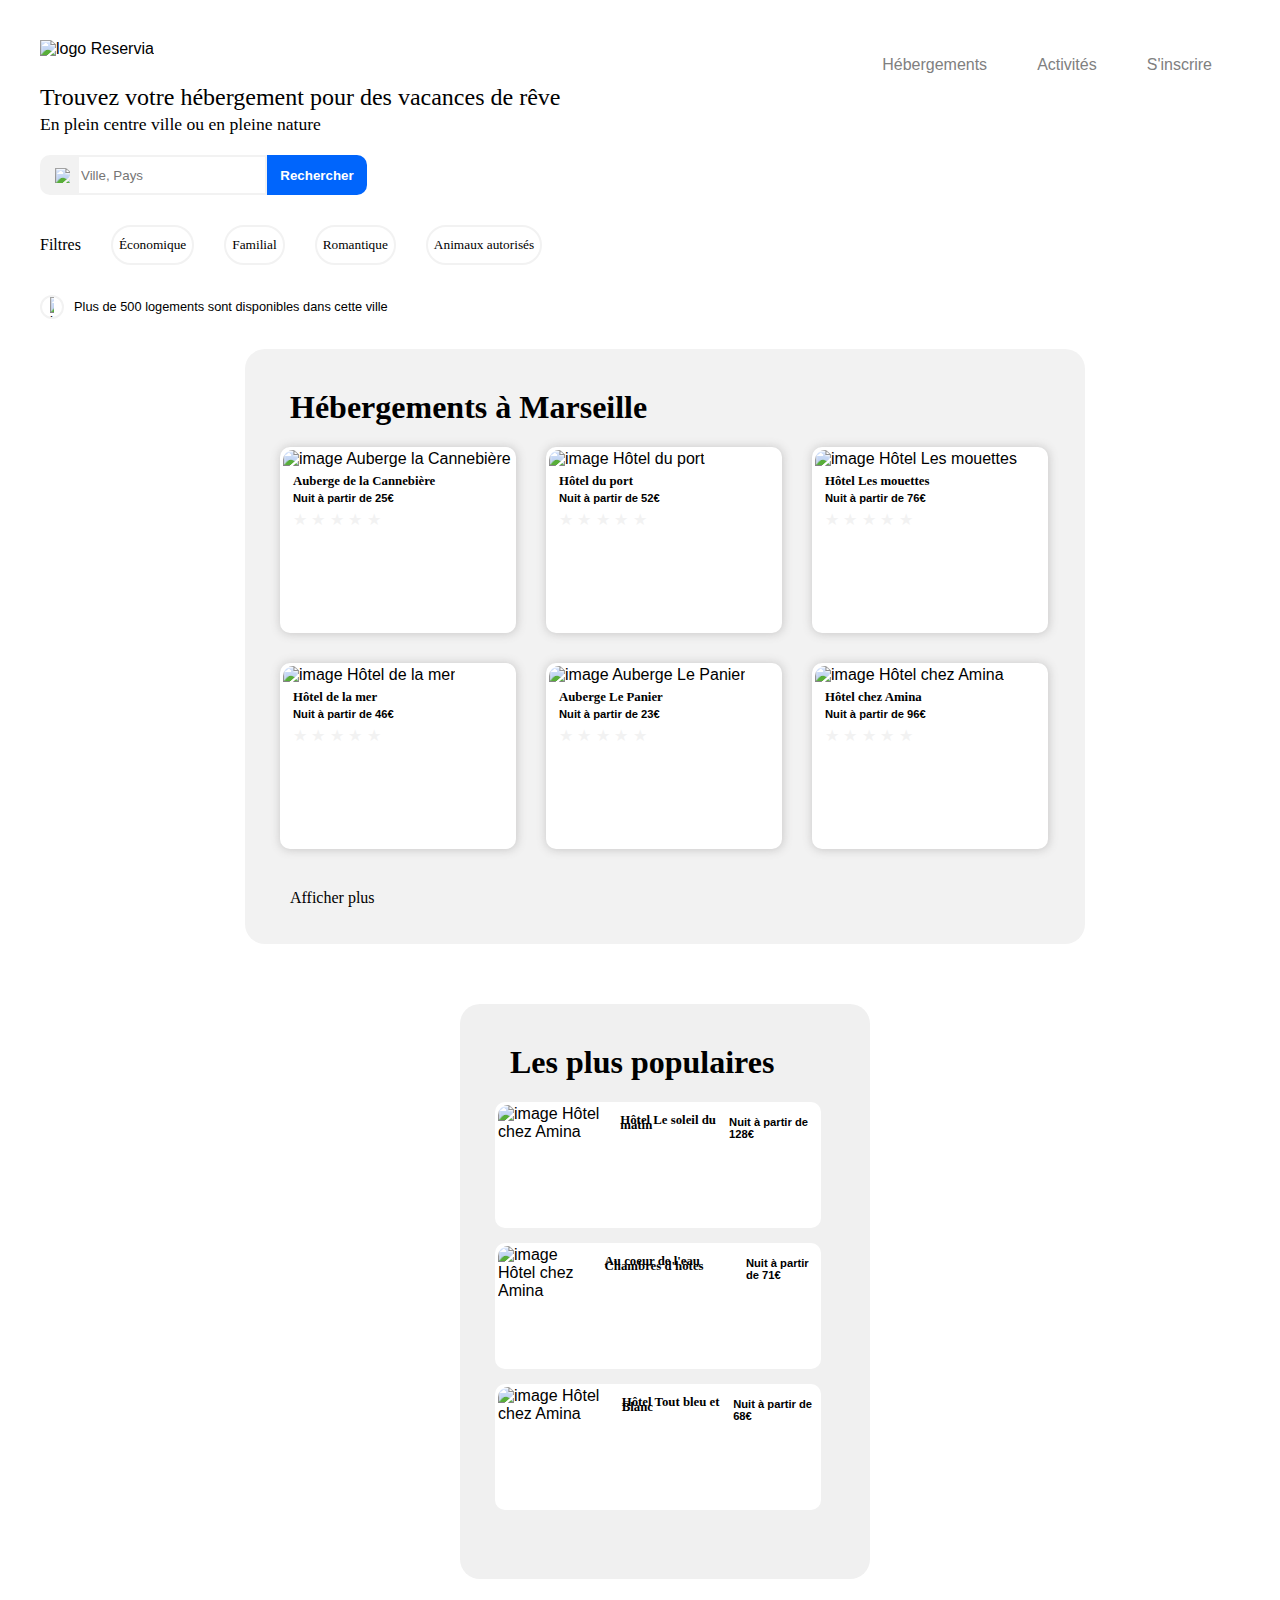
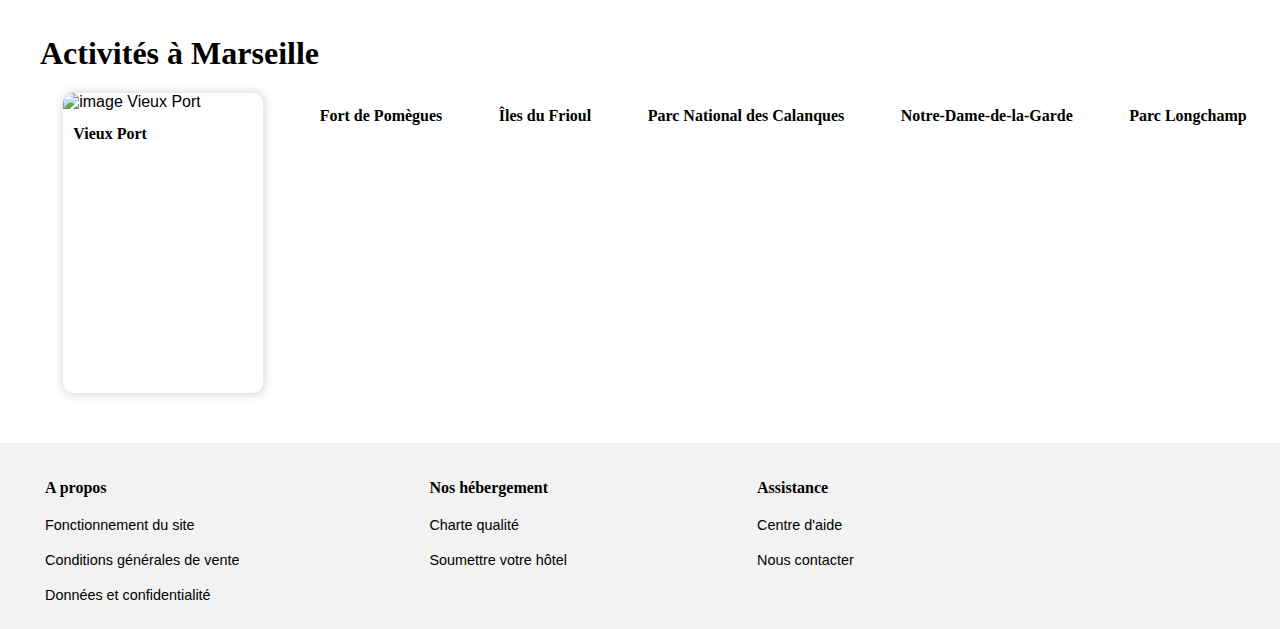
==== index.html @ 952dcb2c "Ajout du système de notation" ====
<!DOCTYPE html>
<html lang="fr">
    <head>
    	<!-- En-tête de la page -->
        <meta charset="utf-8" />
        <link rel="stylesheet" href="style.css" />
        <title>Reservia</title>
    </head>

    <body>
        <!-- Corps de la page -->
        <header>
            <div id="titre_principal">
                <div id="logo">
                    <img src="images/logo/Reservia@3x.png" alt="logo Reservia" />
                </div>
                <h1>Trouvez votre hébergement pour des vacances de rêve</h1>
                <h2>En plein centre ville ou en pleine nature</h2>

                <div id="search_bar">
                    <form id="B1">
                        <div id="background_map_marker">
                            <input type="image" id="map_marker" alt="Carte"
                            src="images/logo/icones/map-marker-alt-solid.svg">
                        </div>
                            <input type="search" id="barre" name="q" placeholder="Ville, Pays">
                            <button type="button" id="rechercher">Rechercher</button>
                  </form>
                </div>

                <div id="filtres">
                    <h1>Filtres</h1>
                        <button type="button" id="economique" href="#">Économique</button>
                        <button type="button" id="familial" href="#">Familial</button>
                        <button type="button" id="romantique" href="#">Romantique</button>
                        <button type="button" id="animaux" href="#">Animaux autorisés</button>
                </div>

                <div id="information">
                    <div id="background_button_i">
                        <input type="image" id="button_i" alt="information"
                        src="images/logo/icones/info-solid.svg">
                    </div>
                    <a>Plus de 500 logements sont disponibles dans cette ville</a>
                </div>
            </div>

            <nav>
                <ul>
                    <li><a href="#hebergements">Hébergements</a></li>
                    <li><a href="#activites">Activités</a></li>
                    <li><a href="#">S'inscrire</a></li>
                </ul>
            </nav>
            
        </header>

        <div id="box_1">
        <section id="hebergements">
            <h1>Hébergements à Marseille</h1>
            <div id="flex_1">
                <article id="hotel_1">
                    <img class="pic_hotel_1" src="images/hebergements/1_xlarge/marcus-loke-WQJvWU_HZFo-unsplash.jpg" alt="image Auberge la Cannebière" />
                    <h2>Auberge de la Cannebière</h2>
                    <h3>Nuit à partir de 25€</h3>
                    <div class="rating">
                        <a href="#1" title="Donner 1 étoiles">★</a>
                        <a href="#2" title="Donner 2 étoiles">★</a>
                        <a href="#3" title="Donner 3 étoiles">★</a>
                        <a href="#4" title="Donner 4 étoile">★</a>
                        <a href="#5" title="Donner 5 étoile">★</a>
                    </div>
                </article>
                <article id="hotel_2">
                    <img class="pic_hotel_1" src="images/hebergements/1_xlarge/fred-kleber-gTbaxaVLvsg-unsplash.jpg" alt="image Hôtel du port" />
                    <h2>Hôtel du port</h2>
                    <h3>Nuit à partir de 52€</h3>
                    <div class="rating">
                        <a href="#1" title="Donner 1 étoiles">★</a>
                        <a href="#2" title="Donner 2 étoiles">★</a>
                        <a href="#3" title="Donner 3 étoiles">★</a>
                        <a href="#4" title="Donner 4 étoile">★</a>
                        <a href="#5" title="Donner 5 étoile">★</a>
                    </div>
                </article>
                <article id="hotel_3">
                    <img class="pic_hotel_1" src="images/hebergements/1_xlarge/reisetopia-B8WIgxA_PFU-unsplash.jpg" alt="image Hôtel Les mouettes" />
                    <h2>Hôtel Les mouettes</h2>
                    <h3>Nuit à partir de 76€</h3>
                    <div class="rating">
                        <a href="#1" title="Donner 1 étoiles">★</a>
                        <a href="#2" title="Donner 2 étoiles">★</a>
                        <a href="#3" title="Donner 3 étoiles">★</a>
                        <a href="#4" title="Donner 4 étoile">★</a>
                        <a href="#5" title="Donner 5 étoile">★</a>
                    </div>
                </article>
                <article id="hotel_4">
                    <img class="pic_hotel_1" src="images/hebergements/1_xlarge/annie-spratt-Eg1qcIitAuA-unsplash.jpg" alt="image Hôtel de la mer" />
                    <h2>Hôtel de la mer</h2>
                    <h3>Nuit à partir de 46€</h3>
                    <div class="rating">
                        <a href="#1" title="Donner 1 étoiles">★</a>
                        <a href="#2" title="Donner 2 étoiles">★</a>
                        <a href="#3" title="Donner 3 étoiles">★</a>
                        <a href="#4" title="Donner 4 étoile">★</a>
                        <a href="#5" title="Donner 5 étoile">★</a>
                    </div>
                </article>
                <article id="hotel_5">
                    <img class="pic_hotel_1" src="images/hebergements/1_xlarge/nicate-lee-kT-ZyaiwBe0-unsplash.jpg" alt="image Auberge Le Panier" />
                    <h2>Auberge Le Panier</h2>
                    <h3>Nuit à partir de 23€</h3>
                    <div class="rating">
                        <a href="#1" title="Donner 1 étoiles">★</a>
                        <a href="#2" title="Donner 2 étoiles">★</a>
                        <a href="#3" title="Donner 3 étoiles">★</a>
                        <a href="#4" title="Donner 4 étoile">★</a>
                        <a href="#5" title="Donner 5 étoile">★</a>
                    </div>
                </article>
                <article id="hotel_6">
                    <img class="pic_hotel_1" src="images/hebergements/1_xlarge/febrian-zakaria-M6S1WvfW68A-unsplash.jpg" alt="image Hôtel chez Amina" />
                    <h2>Hôtel chez Amina</h2>
                    <h3>Nuit à partir de 96€</h3>
                    <div class="rating">
                        <a href="#1" title="Donner 1 étoiles">★</a>
                        <a href="#2" title="Donner 2 étoiles">★</a>
                        <a href="#3" title="Donner 3 étoiles">★</a>
                        <a href="#4" title="Donner 4 étoile">★</a>
                        <a href="#5" title="Donner 5 étoile">★</a>
                    </div>
                </article>
            </div>
            <div id="afficher_plus">
                <a href="#">Afficher plus</a>
              </div>
        </section>

        <section id="populaires">
            <h1>Les plus populaires</h1>
            <div id="flex_2">
                <article id="populaire_1">
                    <img class="pic_hotel_2" src="images/hebergements/1_xlarge/emile-guillemot-Bj_rcSC5XfE-unsplash.jpg" alt="image Hôtel chez Amina" />
                    <h2>Hôtel Le soleil du matin</h2>
                    <h3>Nuit à partir de 128€</h3>
                </article>
                <article id="populaire_2">
                    <img class="pic_hotel_2" src="images/hebergements/1_xlarge/aw-creative-VGs8z60yT2c-unsplash.jpg" alt="image Hôtel chez Amina" />
                    <h2>Au coeur de l'eau Chambres d'hôtes</h2>
                    <h3>Nuit à partir de 71€</h3>
                </article>
                <article id="populaire_3">
                    <img class="pic_hotel_2" src="images/hebergements/1_xlarge/febrian-zakaria-sjvU0THccQA-unsplash.jpg" alt="image Hôtel chez Amina" />
                    <h2>Hôtel Tout bleu et Blanc</h2>
                    <h3>Nuit à partir de 68€</h3>
                </article>
            </div>
        </section>
        </div>

        <div id="box_2">
        <section id="activites">
            <h1>Activités à Marseille</h1>
            <div id="flex_3">
                <article id="activite_1">
                    <img class="activite" src="images/activites/1_xlarge/reno-laithienne-QUgJhdY5Fyk-unsplash.jpg" alt="image Vieux Port" />
                    <h2>Vieux Port</h2>
                </article>
                <article id="activite_2">
                    <h2>Fort de Pomègues</h2>
                </article>
                <article id="activite_3">
                    <h2>Îles du Frioul</h2>
                </article>
                <article id="activite_4">
                    <h2>Parc National des Calanques</h2>
                </article>
                <article id="activite_5">
                    <h2>Notre-Dame-de-la-Garde</h2>
                </article>
                <article id="activite_6">
                    <h2>Parc Longchamp</h2>
                </article>
            </div>
        </section>
        </div>

        <footer>
            <div id="A propos">
                <nav>
                    <ul>
                        <li><h1>A propos</h1></li>
                        <li><a href="#">Fonctionnement du site</a></li>
                        <li><a href="#">Conditions générales de vente</a></li>
                        <li><a href="#">Données et confidentialité</a></li>
                    </ul>
                </nav>
            </div>

            <div id="Nos hébergement">
                <nav>
                    <ul>
                        <li><h1>Nos hébergement</h1></li>
                        <li><a href="#">Charte qualité</a></li>
                        <li><a href="#">Soumettre votre hôtel</a></li>
                    </ul>
                </nav>
            </div>

            <div id="Assistance">
                <nav>
                    <ul>
                        <li><h1>Assistance</h1></li>
                        <li><a href="#">Centre d'aide</a></li>
                        <li><a href="#">Nous contacter</a></li>
                    </ul>
                </nav>
            </div>
        </footer>
    </body>
</html>
---- style.css ----
@font-face {
    font-family: 'Raleway-Thin';
    src: url('polices/Raleway-thin/raleway-variablefont_wght-webfont.woff2') format('woff2'),
         url('polices/Raleway-thin/raleway-variablefont_wght-webfont.woff') format('woff');
    font-weight: normal;
    font-style: normal;
}

@font-face {
    font-family: 'Raleway-SemiBold';
    src:url('polices/Raleway-SemiBold/Raleway-SemiBold.woff') format('woff'),
        url('polices/Raleway-SemiBold/Raleway-SemiBold.woff2') format('woff2'),
        url('polices/Raleway-SemiBold/Raleway-SemiBold.svg#Raleway-SemiBold') format('svg'),
        url('polices/Raleway-SemiBold/Raleway-SemiBold.eot'),
        url('polices/Raleway-SemiBold/Raleway-SemiBold.eot?#iefix') format('embedded-opentype'),
        url('polices/Raleway-SemiBold/Raleway-SemiBold.ttf') format('truetype');

    font-weight: normal;
    font-style: normal;
    font-display: swap;
}

@font-face {
    font-family: 'Raleway-Regular';
    src:url('polices/Raleway-Regular/Raleway-Regular.woff') format('woff'),
        url('polices/Raleway-Regular/Raleway-Regular.woff2') format('woff2'),
        url('polices/Raleway-Regular/Raleway-Regular.svg#Raleway-Regular') format('svg'),
        url('polices/Raleway-Regular/Raleway-Regular.eot'),
        url('polices/Raleway-Regular/Raleway-Regular.eot?#iefix') format('embedded-opentype'),
        url('polices/Raleway-Regular/Raleway-Regular.ttf') format('truetype');

    font-weight: normal;
    font-style: normal;
    font-display: swap;
}

html {
    height: 100%;
    width: 100%;
    margin-top: 2em;
    margin-left: 2em;
}

body {
	font-family: 'Raleway-Regular', 'Raleway-SemiBold', Arial, sans-serif;
    width: 100%;
}


header {
    display: flex;
}

img {
    width: 100px;
	height: 50px;
    margin-bottom: 10px;
}

header nav ul {
    list-style-type: none;
    display: flex;
    margin-left: 270px;
}

header nav li {
    padding-right: 50px;
}

header nav a {
    text-decoration: none;
    color:grey;
}

header nav a:hover {
    color: #0065FC;
}

header h1 {
	font-family: 'Raleway-SemiBold', serif;
	font-weight: normal;
    font-size: 1.5em;
}

header h2 {
    font-family: 'Raleway-Thin', serif;
	font-weight: normal;
    font-size: 1.1em;
    margin-top: -13px;
}

#search_bar {
    margin-top: 20px;
    margin-bottom: 30px;
}

#B1 {
    display: flex;
}

#background_map_marker {
    background-color: #F2F2F2;
    width: 37px;
    height: 40px;
    display: flex;
    align-items: center;
    border-radius: 10px 0px 0px 10px;
}

#map_marker {
    width: 15px;
    height: 15px;
    margin: 20px 15px 20px 15px;
}

#barre {
	width: 190px;
	height: 40px;
    border-width: 0.2em;
    border-left-color: white;
    border-right-color: white;
    border-color: #F2F2F2;
    border-style: solid;
}

#rechercher {
    width: 100px;
	height: 40px;
	border-radius: 0px 10px 10px 0px;
    background-color: #0065FC;
    color: white;
    border-style: none;
    font-weight: bold;
}

#rechercher button:active {
	border-radius: 0px 10px 10px 0px;
    background-color: #0065FC;
}

#filtres {
    display: flex;
    margin-bottom: 30px;
}

#filtres h1 {
    font-size: 1em;
    font-family: 'Raleway-SemiBold', serif;
    margin-right: 30px;
}

#filtres button {
    margin-right: 30px;
    border-radius: 50px;
    background-color: white;
    font-family: 'Raleway-SemiBold', serif;
    border-color: #F2F2F2;
    border-width: 0.2em;
    border-style:solid;
}

#information {
    margin-top: 15px;
    font-size: 0.8em;
    display: flex;
    align-items: center;
}

#background_button_i {
    width: 20px;
    height: 20px;
    border-radius: 100px;
    border-color: #F2F2F2;
    border-width: 0.2em;
    border-style: solid;
    display: flex;
    justify-content: center;
    margin-right: 10px;
}

#button_i {
    width: 0.3em;
}

#box_1 {
    display: flex;
    flex-wrap: wrap;
    justify-content: space-around;
}

#hebergements {
	width: 800px;
	height: 570px;
	margin: 30px 30px 30px 0px;
	padding: 5px 20px 20px 20px;
	border-radius: 20px 20px 20px 20px;
	background-color: #F2F2F2;
	text-align: left;
}

#hebergements h1 {
    font-family: 'Raleway-SemiBold', serif;
    margin-left: 25px;
    margin-top: 35px;
}

#hebergements h2 {
    font-size: 0.8em;
    font-family: 'Raleway-SemiBold', serif;
    margin-left: 10px;
    margin-top: 13px;
    line-height: 0px;
}

#hebergements h3 {
    font-size: 0.7em;
    margin-left: 10px;
}


#flex_1 {
    display: flex;
    flex-wrap: wrap;
    margin-top: -15px;
}


#hotel_1, #hotel_2, #hotel_3, #hotel_4, #hotel_5, #hotel_6 {
    width: 230px;
    height: 180px;
    background-color: white;
    box-shadow: 0.5px 0.5px 10px rgba(105, 103, 103, 0.3);
    border-radius: 10px;
    margin: 15px;
    padding: 3px;
}

.pic_hotel_1 {
    width: 230px;
    height: 110px;
    border-radius: 10px 10px 0px 0px;
    object-fit: cover;
    margin-bottom: -5px;
}

.rating {
    margin-left: 10px;
    line-height: 10px;
    direction: rtl;
}

.rating a {
    color: #F2F2F2;
    text-decoration: none;
    font-size: 1em;
    transition: color .1s;
    float: none;
 }

.rating a:hover,
.rating a:hover ~ a,

.rating a:focus,
.rating a:focus ~ a {
   color: #0065FC;
   cursor: pointer;
}

#afficher_plus {
    margin-top: 25px;
    margin-left: 25px;
}

#afficher_plus a {
    text-decoration: none;
    color: black;
    font-family: 'Raleway-SemiBold', serif;
}

#afficher_plus a:hover {
    color: #0065FC;
    font-family: 'Raleway-SemiBold';
}

#populaires {
	width: 370px;
	height: 550px;
	margin: 30px 30px 30px 0px;
	padding: 5px 20px 20px 20px;
	border-radius: 20px 20px 20px 20px;
	background-color: rgb(240, 240, 240);
	text-align: left;
}

#populaires h1 {
    font-family: 'Raleway-SemiBold', serif;
    margin-left: 30px;
    margin-top: 35px;
}

#populaires h2 {
    font-size: 0.8em;
    font-family: 'Raleway-SemiBold', serif;
    margin-left: 10px;
    margin-top: 13px;
    line-height: 5px;
}

#populaires h3 {
    font-size: 0.7em;
}

#flex_2 {
    display: flex;
    flex-direction: column;
}

#populaire_1, #populaire_2, #populaire_3 {
    width: 320px;
    height: 120px;
    background-color: white;
    border-radius: 10px;
    text-align: left;
    padding: 3px;
    margin-left: 15px;
    display: flex;
    flex-direction: row;
}

#populaire_2, #populaire_3 {
    margin-top: 15px;
}

.pic_hotel_2 {
    width: 135px;
    height: 120px;
    border-radius: 10px 0px 0px 10px;
    object-fit: cover;
    margin-bottom: -5px;
}

#activites {
	width: 1000;
	height: 500;
	margin: 0px 30px 30px -20px;
	padding: 5px 20px 20px 20px;
	text-align: left;
}

#activites h1 {
    font-family: 'Raleway-SemiBold', serif;
}

#box_2 {
    width: auto;
    height: auto;
}

#flex_3 {
    display: flex;
    flex-direction: row;
    justify-content: space-around;
}

#activite_1 {
    width: 200px;
    height: 300px;
    background-color: white;
    box-shadow: 0.5px 0.5px 10px rgba(105, 103, 103, 0.3);
    border-radius: 10px;
}

#activites h2 {
    font-family: 'Raleway-SemiBold', serif;
    font-size: 1em;
    margin-left: 10px;
}

.activite {
    width: 200px;
    height: 250px;
    border-radius: 10px 10px 0px 0px;
    object-fit: cover;
    margin-bottom: -5px;
}

footer {
    background-color: #F2F2F2;
    margin-top: 10px;
    padding-top: 20px;
    display: flex;
    /*A corriger*/
    margin-left: -50px;
    padding-left: 15px;
}

footer nav {
    margin-right: 150px;
}

footer nav ul {
    list-style-type: none;
}

footer nav h1 {
    font-family: 'Raleway-SemiBold', serif;
    font-size: 1em;
}

footer nav a {
    text-decoration: none;
    color: black;
    font-size: 0.9em;
    line-height: 35px;
}

footer nav a:hover {
    color: #0065FC;
}
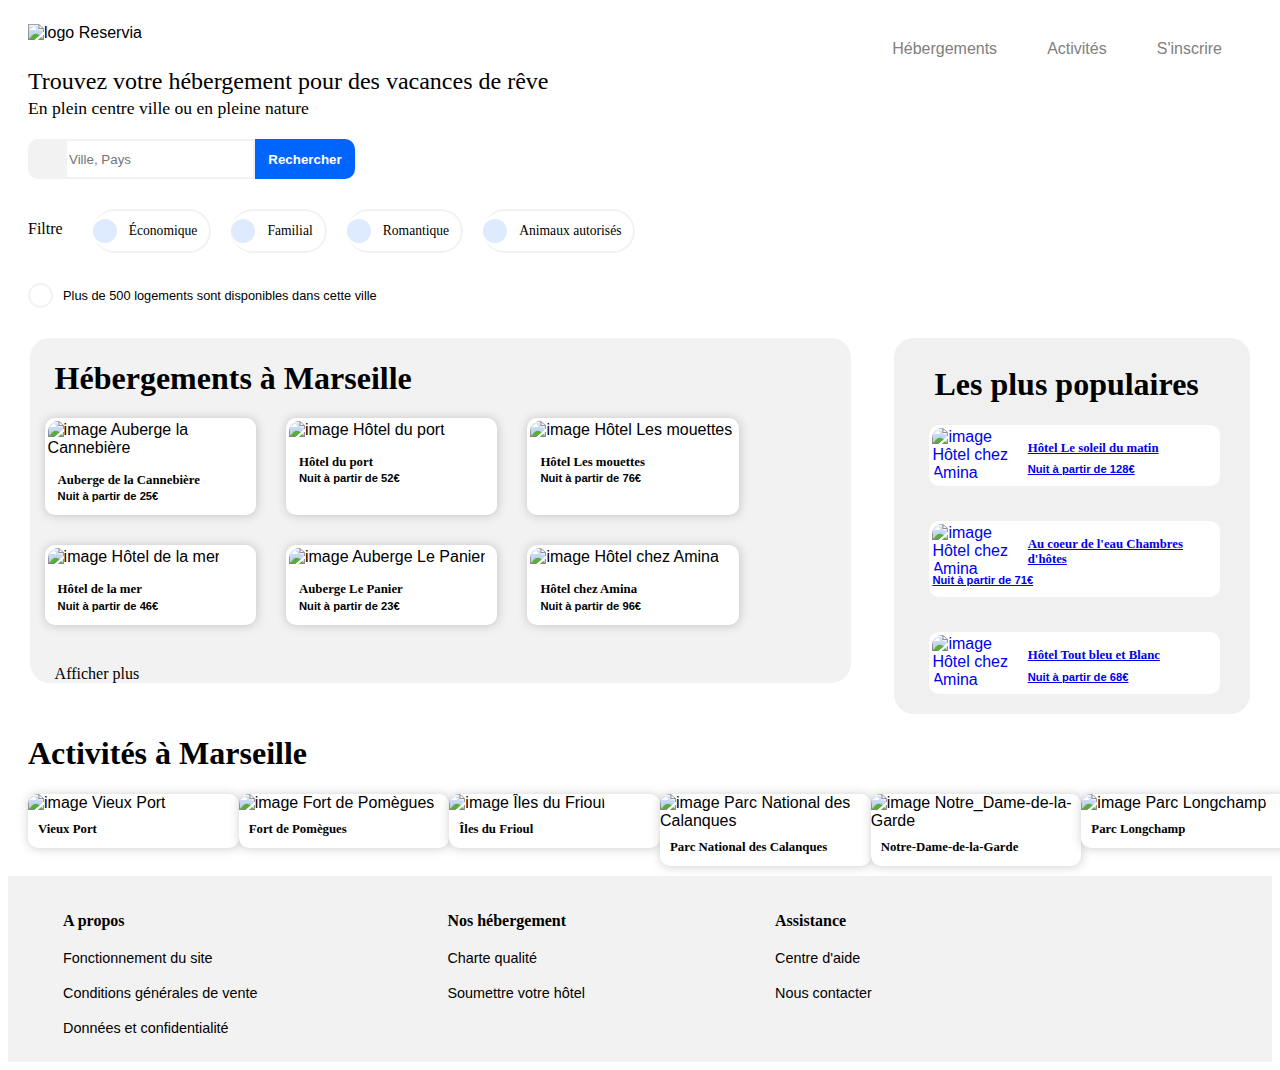
==== commit 7bcc9c63: "Modifications responsives global" ====
--- a/index.html
+++ b/index.html
@@ -4,6 +4,7 @@
     	<!-- En-tête de la page -->
         <meta charset="utf-8" />
         <link rel="stylesheet" href="style.css" />
+        <link rel="stylesheet" href="https://use.fontawesome.com/releases/v5.15.2/css/all.css" integrity="sha384-vSIIfh2YWi9wW0r9iZe7RJPrKwp6bG+s9QZMoITbCckVJqGCCRhc+ccxNcdpHuYu" crossorigin="anonymous" />
         <title>Reservia</title>
     </head>
 
@@ -19,28 +20,36 @@
 
                 <div id="search_bar">
                     <form id="B1">
-                        <div id="background_map_marker">
-                            <input type="image" id="map_marker" alt="Carte"
-                            src="images/logo/icones/map-marker-alt-solid.svg">
-                        </div>
-                            <input type="search" id="barre" name="q" placeholder="Ville, Pays">
+                        <button type=button id="background_map_marker">
+                            <i class="fas fa-map-marker-alt"></i>
+                        </button>
+                            <input type="search" id="barre" placeholder="Ville, Pays">
                             <button type="button" id="rechercher">Rechercher</button>
                   </form>
                 </div>
 
                 <div id="filtres">
-                    <h1>Filtres</h1>
-                        <button type="button" id="economique" href="#">Économique</button>
-                        <button type="button" id="familial" href="#">Familial</button>
-                        <button type="button" id="romantique" href="#">Romantique</button>
-                        <button type="button" id="animaux" href="#">Animaux autorisés</button>
+                    <h1>Filtre</h1>
+                        <div class="filtre">
+                            <span class="icone"><i class="fas fa-money-bill-wave-alt"></i></span>
+                            <span class="titre">Économique</span>
+                        </div>
+                        <div class="filtre">
+                            <span class="icone"><i class="fas fa-child"></i></span>
+                            <span class="titre">Familial</span>
+                        </div>
+                        <div class="filtre">
+                            <span class="icone"><i class="fas fa-heart"></i></span>
+                            <span class="titre">Romantique</span>
+                        </div>
+                        <div class="filtre">
+                            <span class="icone"><i class="fas fa-dog"></i></span>
+                            <span class="titre">Animaux autorisés</span>
+                        </div>
                 </div>
 
                 <div id="information">
-                    <div id="background_button_i">
-                        <input type="image" id="button_i" alt="information"
-                        src="images/logo/icones/info-solid.svg">
-                    </div>
+                    <button type= "button" id="background_button_i"><i class="fas fa-info"></i></button>
                     <a>Plus de 500 logements sont disponibles dans cette ville</a>
                 </div>
             </div>
@@ -59,78 +68,78 @@
         <section id="hebergements">
             <h1>Hébergements à Marseille</h1>
             <div id="flex_1">
-                <article id="hotel_1">
+                <a href="#" class="hotel_1">
                     <img class="pic_hotel_1" src="images/hebergements/1_xlarge/marcus-loke-WQJvWU_HZFo-unsplash.jpg" alt="image Auberge la Cannebière" />
                     <h2>Auberge de la Cannebière</h2>
                     <h3>Nuit à partir de 25€</h3>
                     <div class="rating">
-                        <a href="#1" title="Donner 1 étoiles">★</a>
-                        <a href="#2" title="Donner 2 étoiles">★</a>
-                        <a href="#3" title="Donner 3 étoiles">★</a>
-                        <a href="#4" title="Donner 4 étoile">★</a>
-                        <a href="#5" title="Donner 5 étoile">★</a>
-                    </div>
-                </article>
-                <article id="hotel_2">
+                        <div class="blue_star"><i class="fas fa-star"></i></div>
+                        <div class="blue_star"><i class="fas fa-star"></i></div>
+                        <div class="blue_star"><i class="fas fa-star"></i></div>
+                        <div class="blue_star"><i class="fas fa-star"></i></div>
+                        <div class="grey_star"><i class="fas fa-star"></i></div>
+                    </div>
+                </a>
+                <a href="#" class="hotel_1">
                     <img class="pic_hotel_1" src="images/hebergements/1_xlarge/fred-kleber-gTbaxaVLvsg-unsplash.jpg" alt="image Hôtel du port" />
                     <h2>Hôtel du port</h2>
                     <h3>Nuit à partir de 52€</h3>
                     <div class="rating">
-                        <a href="#1" title="Donner 1 étoiles">★</a>
-                        <a href="#2" title="Donner 2 étoiles">★</a>
-                        <a href="#3" title="Donner 3 étoiles">★</a>
-                        <a href="#4" title="Donner 4 étoile">★</a>
-                        <a href="#5" title="Donner 5 étoile">★</a>
-                    </div>
-                </article>
-                <article id="hotel_3">
+                        <div class="blue_star"><i class="fas fa-star"></i></div>
+                        <div class="blue_star"><i class="fas fa-star"></i></div>
+                        <div class="blue_star"><i class="fas fa-star"></i></div>
+                        <div class="blue_star"><i class="fas fa-star"></i></div>
+                        <div class="blue_star"><i class="fas fa-star"></i></div>
+                    </div>
+                </a>
+                <a href="#" class="hotel_1">
                     <img class="pic_hotel_1" src="images/hebergements/1_xlarge/reisetopia-B8WIgxA_PFU-unsplash.jpg" alt="image Hôtel Les mouettes" />
                     <h2>Hôtel Les mouettes</h2>
                     <h3>Nuit à partir de 76€</h3>
                     <div class="rating">
-                        <a href="#1" title="Donner 1 étoiles">★</a>
-                        <a href="#2" title="Donner 2 étoiles">★</a>
-                        <a href="#3" title="Donner 3 étoiles">★</a>
-                        <a href="#4" title="Donner 4 étoile">★</a>
-                        <a href="#5" title="Donner 5 étoile">★</a>
-                    </div>
-                </article>
-                <article id="hotel_4">
+                        <div class="blue_star"><i class="fas fa-star"></i></div>
+                        <div class="blue_star"><i class="fas fa-star"></i></div>
+                        <div class="blue_star"><i class="fas fa-star"></i></div>
+                        <div class="blue_star"><i class="fas fa-star"></i></div>
+                        <div class="grey_star"><i class="fas fa-star"></i></div>
+                    </div>
+                </a>
+                <a href="#" class="hotel_1">
                     <img class="pic_hotel_1" src="images/hebergements/1_xlarge/annie-spratt-Eg1qcIitAuA-unsplash.jpg" alt="image Hôtel de la mer" />
                     <h2>Hôtel de la mer</h2>
                     <h3>Nuit à partir de 46€</h3>
                     <div class="rating">
-                        <a href="#1" title="Donner 1 étoiles">★</a>
-                        <a href="#2" title="Donner 2 étoiles">★</a>
-                        <a href="#3" title="Donner 3 étoiles">★</a>
-                        <a href="#4" title="Donner 4 étoile">★</a>
-                        <a href="#5" title="Donner 5 étoile">★</a>
-                    </div>
-                </article>
-                <article id="hotel_5">
+                        <div class="blue_star"><i class="fas fa-star"></i></div>
+                        <div class="blue_star"><i class="fas fa-star"></i></div>
+                        <div class="blue_star"><i class="fas fa-star"></i></div>
+                        <div class="grey_star"><i class="fas fa-star"></i></div>
+                        <div class="grey_star"><i class="fas fa-star"></i></div>
+                    </div>
+                </a>
+                <a href="#" class="hotel_1">
                     <img class="pic_hotel_1" src="images/hebergements/1_xlarge/nicate-lee-kT-ZyaiwBe0-unsplash.jpg" alt="image Auberge Le Panier" />
                     <h2>Auberge Le Panier</h2>
                     <h3>Nuit à partir de 23€</h3>
                     <div class="rating">
-                        <a href="#1" title="Donner 1 étoiles">★</a>
-                        <a href="#2" title="Donner 2 étoiles">★</a>
-                        <a href="#3" title="Donner 3 étoiles">★</a>
-                        <a href="#4" title="Donner 4 étoile">★</a>
-                        <a href="#5" title="Donner 5 étoile">★</a>
-                    </div>
-                </article>
-                <article id="hotel_6">
+                        <div class="blue_star"><i class="fas fa-star"></i></div>
+                        <div class="blue_star"><i class="fas fa-star"></i></div>
+                        <div class="blue_star"><i class="fas fa-star"></i></div>
+                        <div class="blue_star"><i class="fas fa-star"></i></div>
+                        <div class="grey_star"><i class="fas fa-star"></i></div>
+                    </div>
+                </a>
+                <a href="#" class="hotel_1">
                     <img class="pic_hotel_1" src="images/hebergements/1_xlarge/febrian-zakaria-M6S1WvfW68A-unsplash.jpg" alt="image Hôtel chez Amina" />
                     <h2>Hôtel chez Amina</h2>
                     <h3>Nuit à partir de 96€</h3>
                     <div class="rating">
-                        <a href="#1" title="Donner 1 étoiles">★</a>
-                        <a href="#2" title="Donner 2 étoiles">★</a>
-                        <a href="#3" title="Donner 3 étoiles">★</a>
-                        <a href="#4" title="Donner 4 étoile">★</a>
-                        <a href="#5" title="Donner 5 étoile">★</a>
-                    </div>
-                </article>
+                        <div class="blue_star"><i class="fas fa-star"></i></div>
+                        <div class="blue_star"><i class="fas fa-star"></i></div>
+                        <div class="blue_star"><i class="fas fa-star"></i></div>
+                        <div class="blue_star"><i class="fas fa-star"></i></div>
+                        <div class="blue_star"><i class="fas fa-star"></i></div>
+                    </div>
+                </a>
             </div>
             <div id="afficher_plus">
                 <a href="#">Afficher plus</a>
@@ -138,23 +147,44 @@
         </section>
 
         <section id="populaires">
-            <h1>Les plus populaires</h1>
+            <h1>Les plus populaires<i class="fas fa-chart-line"></i></h1>
             <div id="flex_2">
-                <article id="populaire_1">
+                <a href="#" id="populaire_1">
                     <img class="pic_hotel_2" src="images/hebergements/1_xlarge/emile-guillemot-Bj_rcSC5XfE-unsplash.jpg" alt="image Hôtel chez Amina" />
                     <h2>Hôtel Le soleil du matin</h2>
                     <h3>Nuit à partir de 128€</h3>
-                </article>
-                <article id="populaire_2">
+                    <div class="rating">
+                        <div class="blue_star"><i class="fas fa-star"></i></div>
+                        <div class="blue_star"><i class="fas fa-star"></i></div>
+                        <div class="blue_star"><i class="fas fa-star"></i></div>
+                        <div class="blue_star"><i class="fas fa-star"></i></div>
+                        <div class="blue_star"><i class="fas fa-star"></i></div>
+                    </div>
+                </a>
+                <a href="#" id="populaire_2">
                     <img class="pic_hotel_2" src="images/hebergements/1_xlarge/aw-creative-VGs8z60yT2c-unsplash.jpg" alt="image Hôtel chez Amina" />
                     <h2>Au coeur de l'eau Chambres d'hôtes</h2>
                     <h3>Nuit à partir de 71€</h3>
-                </article>
-                <article id="populaire_3">
+                    <div class="rating">
+                        <div class="blue_star"><i class="fas fa-star"></i></div>
+                        <div class="blue_star"><i class="fas fa-star"></i></div>
+                        <div class="blue_star"><i class="fas fa-star"></i></div>
+                        <div class="blue_star"><i class="fas fa-star"></i></div>
+                        <div class="grey_star"><i class="fas fa-star"></i></div>
+                    </div>
+                </a>
+                <a href="#" id="populaire_3">
                     <img class="pic_hotel_2" src="images/hebergements/1_xlarge/febrian-zakaria-sjvU0THccQA-unsplash.jpg" alt="image Hôtel chez Amina" />
                     <h2>Hôtel Tout bleu et Blanc</h2>
                     <h3>Nuit à partir de 68€</h3>
-                </article>
+                    <div class="rating">
+                        <div class="blue_star"><i class="fas fa-star"></i></div>
+                        <div class="blue_star"><i class="fas fa-star"></i></div>
+                        <div class="blue_star"><i class="fas fa-star"></i></div>
+                        <div class="blue_star"><i class="fas fa-star"></i></div>
+                        <div class="grey_star"><i class="fas fa-star"></i></div>
+                    </div>
+                </a>
             </div>
         </section>
         </div>
@@ -163,25 +193,31 @@
         <section id="activites">
             <h1>Activités à Marseille</h1>
             <div id="flex_3">
-                <article id="activite_1">
+                <a href="#" id="activite_1">
                     <img class="activite" src="images/activites/1_xlarge/reno-laithienne-QUgJhdY5Fyk-unsplash.jpg" alt="image Vieux Port" />
                     <h2>Vieux Port</h2>
-                </article>
-                <article id="activite_2">
+                </a>
+                <a href="#" id="activite_2">
+                    <img class="activite" src="images/activites/1_xlarge/paul-hermann-QFTrLdQIRhI-unsplash.jpg" alt="image Fort de Pomègues" />
                     <h2>Fort de Pomègues</h2>
-                </article>
-                <article id="activite_3">
+                </a>
+                <a href="#" id="activite_3">
+                    <img class="activite" src="images/activites/1_xlarge/kevin-hikari-rV_Qd1l-VXg-unsplash.jpg" alt="image Îles du Frioul" />
                     <h2>Îles du Frioul</h2>
-                </article>
-                <article id="activite_4">
+                </a>
+                <a href="#" id="activite_4">
+                    <img class="activite" src="images/activites/1_xlarge/kilyan-sockalingum-NR8-cBCN3aI-unsplash.jpg" alt="image Parc National des Calanques" />
                     <h2>Parc National des Calanques</h2>
-                </article>
-                <article id="activite_5">
+                </a>
+                <a href="#" id="activite_5">
+                    <img class="activite" src="images/activites/1_xlarge/florian-wehde-xW9e8gdotxI-unsplash.jpg" alt="image Notre_Dame-de-la-Garde" />
                     <h2>Notre-Dame-de-la-Garde</h2>
-                </article>
-                <article id="activite_6">
+                </a>
+                <a href="#" id="activite_6">
+                    <img class="activite" src="images/activites/1_xlarge/lena-paulin-wH2-EJoDcV0-unsplash.jpg" alt="image Parc Longchamp" />
                     <h2>Parc Longchamp</h2>
-                </article>
+                </a>
+            </div>
             </div>
         </section>
         </div>
--- a/style.css
+++ b/style.css
@@ -35,20 +35,20 @@
 }
 
 html {
-    height: 100%;
-    width: 100%;
-    margin-top: 2em;
-    margin-left: 2em;
+    margin-top: 1em;
 }
 
 body {
 	font-family: 'Raleway-Regular', 'Raleway-SemiBold', Arial, sans-serif;
-    width: 100%;
 }
 
 
 header {
-    display: flex;
+    height: 20%;
+    display: flex;
+    justify-content: space-between;
+	align-items: flex-start;
+    margin-left: 20px;
 }
 
 img {
@@ -57,10 +57,13 @@
     margin-bottom: 10px;
 }
 
+header nav {
+    text-align: left;
+}
+
 header nav ul {
     list-style-type: none;
     display: flex;
-    margin-left: 270px;
 }
 
 header nav li {
@@ -74,6 +77,8 @@
 
 header nav a:hover {
     color: #0065FC;
+    border-top: 2px solid #0065FC;
+    padding-top: 30px;
 }
 
 header h1 {
@@ -100,11 +105,16 @@
 
 #background_map_marker {
     background-color: #F2F2F2;
+    border-style: none;
     width: 37px;
     height: 40px;
-    display: flex;
     align-items: center;
+    justify-content: center;
     border-radius: 10px 0px 0px 10px;
+}
+
+.fa-map-marker-alt {
+    font-size: 1em;
 }
 
 #map_marker {
@@ -133,11 +143,6 @@
     font-weight: bold;
 }
 
-#rechercher button:active {
-	border-radius: 0px 10px 10px 0px;
-    background-color: #0065FC;
-}
-
 #filtres {
     display: flex;
     margin-bottom: 30px;
@@ -149,14 +154,33 @@
     margin-right: 30px;
 }
 
-#filtres button {
-    margin-right: 30px;
+#filtres .filtre {
+    height: 40px;
+    border: 2px solid #F2F2F2;
+    align-items: center;
+    justify-content: center;
+    display: flex;
     border-radius: 50px;
-    background-color: white;
-    font-family: 'Raleway-SemiBold', serif;
-    border-color: #F2F2F2;
-    border-width: 0.2em;
-    border-style:solid;
+    border-left: none;
+    margin-right: 20px;
+}
+
+#filtres .filtre .icone {
+    padding: 12px;
+    background-color: #DEEBFF;
+    border-radius: 50px;
+    color: #0065FC;
+}
+
+#filtres .filtre .titre {
+    padding: 12px;
+    font-family: 'Raleway-SemiBold', serif;
+    font-size: 85%;
+}
+
+#filtres .filtre:hover {
+    box-shadow: 0px 0px 11px 2px #D0D0D0;
+    background-color: #DEEBFF;
 }
 
 #information {
@@ -167,33 +191,34 @@
 }
 
 #background_button_i {
-    width: 20px;
-    height: 20px;
+    background-color: white;
+    width: 25px;
+    height: 25px;
     border-radius: 100px;
     border-color: #F2F2F2;
     border-width: 0.2em;
     border-style: solid;
-    display: flex;
-    justify-content: center;
     margin-right: 10px;
 }
 
-#button_i {
-    width: 0.3em;
+.fa-info {
+    color: #0065FC;
+    font-size: 0.7em;
 }
 
 #box_1 {
+    width: 100%;
+    height: 30%;
     display: flex;
     flex-wrap: wrap;
     justify-content: space-around;
 }
 
 #hebergements {
-	width: 800px;
-	height: 570px;
-	margin: 30px 30px 30px 0px;
-	padding: 5px 20px 20px 20px;
-	border-radius: 20px 20px 20px 20px;
+	width: 65%;
+    height: 100%;
+	margin-top: 30px;
+	border-radius: 20px;
 	background-color: #F2F2F2;
 	text-align: left;
 }
@@ -201,7 +226,6 @@
 #hebergements h1 {
     font-family: 'Raleway-SemiBold', serif;
     margin-left: 25px;
-    margin-top: 35px;
 }
 
 #hebergements h2 {
@@ -215,6 +239,7 @@
 #hebergements h3 {
     font-size: 0.7em;
     margin-left: 10px;
+    line-height: 10px;
 }
 
 
@@ -225,45 +250,39 @@
 }
 
 
-#hotel_1, #hotel_2, #hotel_3, #hotel_4, #hotel_5, #hotel_6 {
-    width: 230px;
-    height: 180px;
+.hotel_1 {
+    width: 25%;
     background-color: white;
     box-shadow: 0.5px 0.5px 10px rgba(105, 103, 103, 0.3);
     border-radius: 10px;
     margin: 15px;
     padding: 3px;
+    text-decoration: none;
+    color: black;
 }
 
 .pic_hotel_1 {
-    width: 230px;
-    height: 110px;
+    width: 100%;
+    max-height: 100%;
     border-radius: 10px 10px 0px 0px;
     object-fit: cover;
-    margin-bottom: -5px;
 }
 
 .rating {
     margin-left: 10px;
     line-height: 10px;
-    direction: rtl;
-}
-
-.rating a {
+    display: flex;
+    flex-direction: row;
+}
+
+.rating .blue_star {
+    color: #0065FC;
+    width: 1em;
+}
+
+.rating .grey_star {
     color: #F2F2F2;
-    text-decoration: none;
-    font-size: 1em;
-    transition: color .1s;
-    float: none;
- }
-
-.rating a:hover,
-.rating a:hover ~ a,
-
-.rating a:focus,
-.rating a:focus ~ a {
-   color: #0065FC;
-   cursor: pointer;
+    width: 1em;
 }
 
 #afficher_plus {
@@ -283,9 +302,8 @@
 }
 
 #populaires {
-	width: 370px;
-	height: 550px;
-	margin: 30px 30px 30px 0px;
+	width: 25%;
+    margin-top: 30px;
 	padding: 5px 20px 20px 20px;
 	border-radius: 20px 20px 20px 20px;
 	background-color: rgb(240, 240, 240);
@@ -294,20 +312,26 @@
 
 #populaires h1 {
     font-family: 'Raleway-SemiBold', serif;
-    margin-left: 30px;
-    margin-top: 35px;
+    margin-left: 20px;
+    margin-top: 23px;
+}
+
+.fa-chart-line {
+    color: black;
+    float: right;
+    margin-right: 20px;
 }
 
 #populaires h2 {
     font-size: 0.8em;
     font-family: 'Raleway-SemiBold', serif;
-    margin-left: 10px;
     margin-top: 13px;
-    line-height: 5px;
+    line-height: 15px;
 }
 
 #populaires h3 {
     font-size: 0.7em;
+    line-height: 5px;
 }
 
 #flex_2 {
@@ -316,34 +340,36 @@
 }
 
 #populaire_1, #populaire_2, #populaire_3 {
-    width: 320px;
-    height: 120px;
+    width: 90%;
+    height: auto;
     background-color: white;
     border-radius: 10px;
-    text-align: left;
     padding: 3px;
     margin-left: 15px;
-    display: flex;
-    flex-direction: row;
+    margin-right: 20px;
 }
 
 #populaire_2, #populaire_3 {
-    margin-top: 15px;
+    margin-top: 35px;
 }
 
 .pic_hotel_2 {
-    width: 135px;
-    height: 120px;
+    width: 30%;
+    max-height: auto;
     border-radius: 10px 0px 0px 10px;
+    margin-right: 10px;
     object-fit: cover;
     margin-bottom: -5px;
+    float: left;
+}
+
+#box_2 {
+    width: 100%;
+    height: 30%;
+    margin-left: 20px;
 }
 
 #activites {
-	width: 1000;
-	height: 500;
-	margin: 0px 30px 30px -20px;
-	padding: 5px 20px 20px 20px;
 	text-align: left;
 }
 
@@ -351,20 +377,15 @@
     font-family: 'Raleway-SemiBold', serif;
 }
 
-#box_2 {
-    width: auto;
-    height: auto;
-}
 
 #flex_3 {
     display: flex;
     flex-direction: row;
-    justify-content: space-around;
-}
-
-#activite_1 {
-    width: 200px;
-    height: 300px;
+}
+
+#activite_1, #activite_2, #activite_3, #activite_4, #activite_5, #activite_6 {
+    width: 50%;
+    height: 100%;
     background-color: white;
     box-shadow: 0.5px 0.5px 10px rgba(105, 103, 103, 0.3);
     border-radius: 10px;
@@ -372,25 +393,28 @@
 
 #activites h2 {
     font-family: 'Raleway-SemiBold', serif;
-    font-size: 1em;
+    font-size: 80%;
     margin-left: 10px;
 }
 
+#activites a {
+    text-decoration: none;
+    color: black;
+}
+
 .activite {
-    width: 200px;
-    height: 250px;
+    width: 100%;
     border-radius: 10px 10px 0px 0px;
     object-fit: cover;
     margin-bottom: -5px;
 }
 
 footer {
+    height: 20%;
     background-color: #F2F2F2;
     margin-top: 10px;
     padding-top: 20px;
     display: flex;
-    /*A corriger*/
-    margin-left: -50px;
     padding-left: 15px;
 }
 
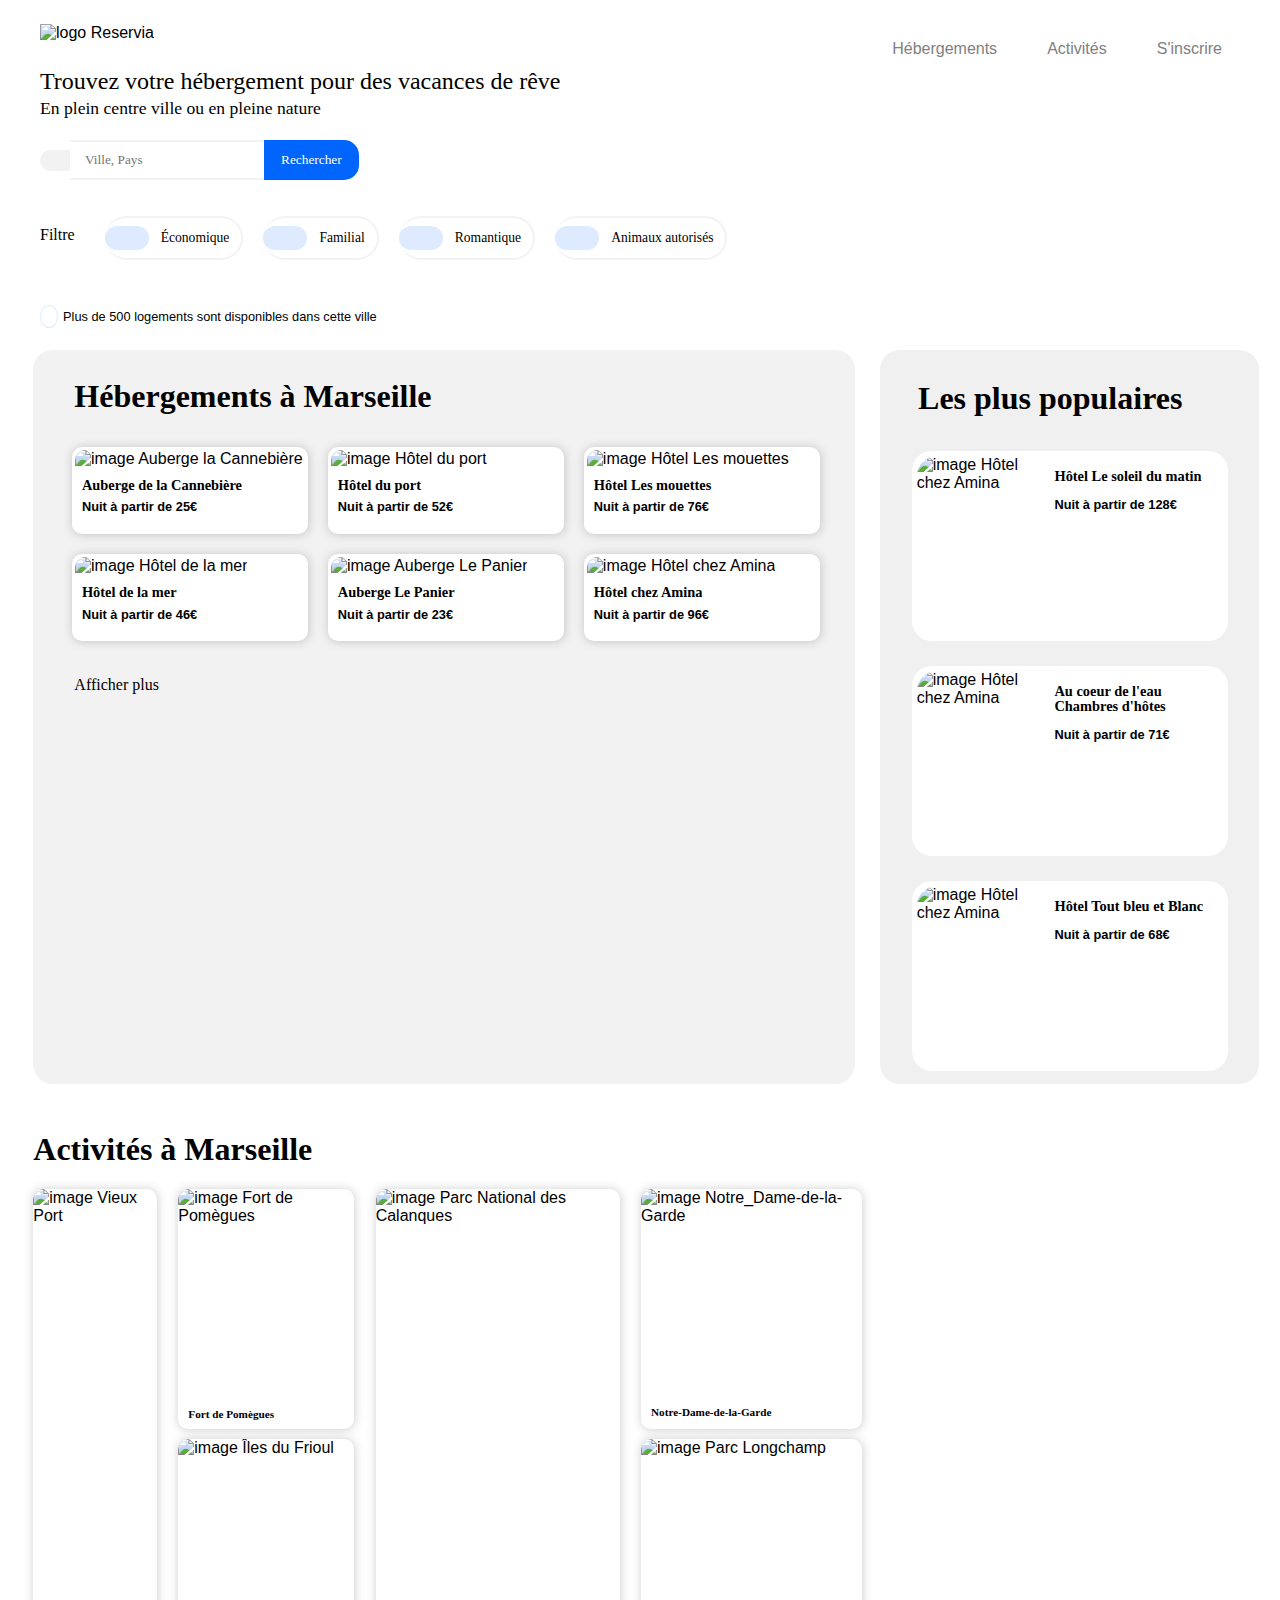
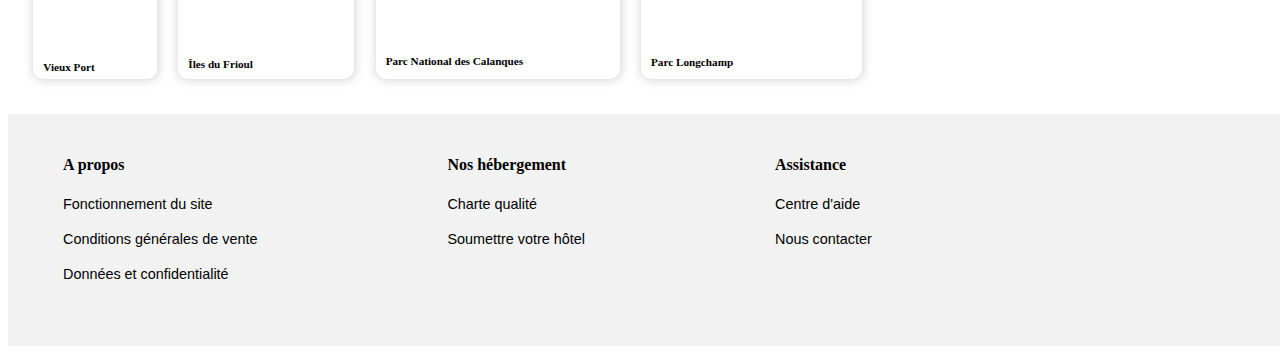
==== commit bf60113f: "Modifs Media Queries 1024px" ====
--- a/index.html
+++ b/index.html
@@ -9,6 +9,7 @@
     </head>
 
     <body>
+    <div id="page">
         <!-- Corps de la page -->
         <header>
             <div id="titre_principal">
@@ -19,19 +20,15 @@
                 <h2>En plein centre ville ou en pleine nature</h2>
 
                 <div id="search_bar">
-                    <form id="B1">
-                        <button type=button id="background_map_marker">
-                            <i class="fas fa-map-marker-alt"></i>
-                        </button>
-                            <input type="search" id="barre" placeholder="Ville, Pays">
-                            <button type="button" id="rechercher">Rechercher</button>
-                  </form>
+                    <span id="map_marker"><i class="fas fa-map-marker-alt"></i></span>
+                    <input type="search" id="search_line" placeholder="Ville, Pays">
+                    <button id="search_button" type="button">Rechercher</button>
                 </div>
 
                 <div id="filtres">
                     <h1>Filtre</h1>
                         <div class="filtre">
-                            <span class="icone"><i class="fas fa-money-bill-wave-alt"></i></span>
+                            <span class="icone"><i class="fas fa-money-bill-wave"></i></span>
                             <span class="titre">Économique</span>
                         </div>
                         <div class="filtre">
@@ -49,9 +46,11 @@
                 </div>
 
                 <div id="information">
-                    <button type= "button" id="background_button_i"><i class="fas fa-info"></i></button>
-                    <a>Plus de 500 logements sont disponibles dans cette ville</a>
-                </div>
+                    <span id="button_i"><i class="fas fa-info"></i></span>
+                    <span id="button_titre">Plus de 500 logements sont disponibles dans cette ville</span>
+
+                </div>
+
             </div>
 
             <nav>
@@ -68,8 +67,8 @@
         <section id="hebergements">
             <h1>Hébergements à Marseille</h1>
             <div id="flex_1">
-                <a href="#" class="hotel_1">
-                    <img class="pic_hotel_1" src="images/hebergements/1_xlarge/marcus-loke-WQJvWU_HZFo-unsplash.jpg" alt="image Auberge la Cannebière" />
+                <a href="#" class="hotel">
+                    <img class="pic_hotel" src="images/hebergements/1_xlarge/marcus-loke-WQJvWU_HZFo-unsplash.jpg" alt="image Auberge la Cannebière" />
                     <h2>Auberge de la Cannebière</h2>
                     <h3>Nuit à partir de 25€</h3>
                     <div class="rating">
@@ -80,8 +79,8 @@
                         <div class="grey_star"><i class="fas fa-star"></i></div>
                     </div>
                 </a>
-                <a href="#" class="hotel_1">
-                    <img class="pic_hotel_1" src="images/hebergements/1_xlarge/fred-kleber-gTbaxaVLvsg-unsplash.jpg" alt="image Hôtel du port" />
+                <a href="#" class="hotel">
+                    <img class="pic_hotel" src="images/hebergements/1_xlarge/fred-kleber-gTbaxaVLvsg-unsplash.jpg" alt="image Hôtel du port" />
                     <h2>Hôtel du port</h2>
                     <h3>Nuit à partir de 52€</h3>
                     <div class="rating">
@@ -92,8 +91,8 @@
                         <div class="blue_star"><i class="fas fa-star"></i></div>
                     </div>
                 </a>
-                <a href="#" class="hotel_1">
-                    <img class="pic_hotel_1" src="images/hebergements/1_xlarge/reisetopia-B8WIgxA_PFU-unsplash.jpg" alt="image Hôtel Les mouettes" />
+                <a href="#" class="hotel">
+                    <img class="pic_hotel" src="images/hebergements/1_xlarge/reisetopia-B8WIgxA_PFU-unsplash.jpg" alt="image Hôtel Les mouettes" />
                     <h2>Hôtel Les mouettes</h2>
                     <h3>Nuit à partir de 76€</h3>
                     <div class="rating">
@@ -104,8 +103,8 @@
                         <div class="grey_star"><i class="fas fa-star"></i></div>
                     </div>
                 </a>
-                <a href="#" class="hotel_1">
-                    <img class="pic_hotel_1" src="images/hebergements/1_xlarge/annie-spratt-Eg1qcIitAuA-unsplash.jpg" alt="image Hôtel de la mer" />
+                <a href="#" class="hotel">
+                    <img class="pic_hotel" src="images/hebergements/1_xlarge/annie-spratt-Eg1qcIitAuA-unsplash.jpg" alt="image Hôtel de la mer" />
                     <h2>Hôtel de la mer</h2>
                     <h3>Nuit à partir de 46€</h3>
                     <div class="rating">
@@ -116,8 +115,8 @@
                         <div class="grey_star"><i class="fas fa-star"></i></div>
                     </div>
                 </a>
-                <a href="#" class="hotel_1">
-                    <img class="pic_hotel_1" src="images/hebergements/1_xlarge/nicate-lee-kT-ZyaiwBe0-unsplash.jpg" alt="image Auberge Le Panier" />
+                <a href="#" class="hotel">
+                    <img class="pic_hotel" src="images/hebergements/1_xlarge/nicate-lee-kT-ZyaiwBe0-unsplash.jpg" alt="image Auberge Le Panier" />
                     <h2>Auberge Le Panier</h2>
                     <h3>Nuit à partir de 23€</h3>
                     <div class="rating">
@@ -128,8 +127,8 @@
                         <div class="grey_star"><i class="fas fa-star"></i></div>
                     </div>
                 </a>
-                <a href="#" class="hotel_1">
-                    <img class="pic_hotel_1" src="images/hebergements/1_xlarge/febrian-zakaria-M6S1WvfW68A-unsplash.jpg" alt="image Hôtel chez Amina" />
+                <a href="#" class="hotel">
+                    <img class="pic_hotel" src="images/hebergements/1_xlarge/febrian-zakaria-M6S1WvfW68A-unsplash.jpg" alt="image Hôtel chez Amina" />
                     <h2>Hôtel chez Amina</h2>
                     <h3>Nuit à partir de 96€</h3>
                     <div class="rating">
@@ -149,8 +148,8 @@
         <section id="populaires">
             <h1>Les plus populaires<i class="fas fa-chart-line"></i></h1>
             <div id="flex_2">
-                <a href="#" id="populaire_1">
-                    <img class="pic_hotel_2" src="images/hebergements/1_xlarge/emile-guillemot-Bj_rcSC5XfE-unsplash.jpg" alt="image Hôtel chez Amina" />
+                <a href="#" class="populaire">
+                    <img class="pic_populaire" src="images/hebergements/1_xlarge/emile-guillemot-Bj_rcSC5XfE-unsplash.jpg" alt="image Hôtel chez Amina" />
                     <h2>Hôtel Le soleil du matin</h2>
                     <h3>Nuit à partir de 128€</h3>
                     <div class="rating">
@@ -161,8 +160,8 @@
                         <div class="blue_star"><i class="fas fa-star"></i></div>
                     </div>
                 </a>
-                <a href="#" id="populaire_2">
-                    <img class="pic_hotel_2" src="images/hebergements/1_xlarge/aw-creative-VGs8z60yT2c-unsplash.jpg" alt="image Hôtel chez Amina" />
+                <a href="#" class="populaire">
+                    <img class="pic_populaire" src="images/hebergements/1_xlarge/aw-creative-VGs8z60yT2c-unsplash.jpg" alt="image Hôtel chez Amina" />
                     <h2>Au coeur de l'eau Chambres d'hôtes</h2>
                     <h3>Nuit à partir de 71€</h3>
                     <div class="rating">
@@ -173,8 +172,8 @@
                         <div class="grey_star"><i class="fas fa-star"></i></div>
                     </div>
                 </a>
-                <a href="#" id="populaire_3">
-                    <img class="pic_hotel_2" src="images/hebergements/1_xlarge/febrian-zakaria-sjvU0THccQA-unsplash.jpg" alt="image Hôtel chez Amina" />
+                <a href="#" class="populaire">
+                    <img class="pic_populaire" src="images/hebergements/1_xlarge/febrian-zakaria-sjvU0THccQA-unsplash.jpg" alt="image Hôtel chez Amina" />
                     <h2>Hôtel Tout bleu et Blanc</h2>
                     <h3>Nuit à partir de 68€</h3>
                     <div class="rating">
@@ -192,41 +191,65 @@
         <div id="box_2">
         <section id="activites">
             <h1>Activités à Marseille</h1>
+
+            
             <div id="flex_3">
-                <a href="#" id="activite_1">
-                    <img class="activite" src="images/activites/1_xlarge/reno-laithienne-QUgJhdY5Fyk-unsplash.jpg" alt="image Vieux Port" />
-                    <h2>Vieux Port</h2>
-                </a>
-                <a href="#" id="activite_2">
-                    <img class="activite" src="images/activites/1_xlarge/paul-hermann-QFTrLdQIRhI-unsplash.jpg" alt="image Fort de Pomègues" />
-                    <h2>Fort de Pomègues</h2>
-                </a>
-                <a href="#" id="activite_3">
-                    <img class="activite" src="images/activites/1_xlarge/kevin-hikari-rV_Qd1l-VXg-unsplash.jpg" alt="image Îles du Frioul" />
-                    <h2>Îles du Frioul</h2>
-                </a>
-                <a href="#" id="activite_4">
-                    <img class="activite" src="images/activites/1_xlarge/kilyan-sockalingum-NR8-cBCN3aI-unsplash.jpg" alt="image Parc National des Calanques" />
-                    <h2>Parc National des Calanques</h2>
-                </a>
-                <a href="#" id="activite_5">
-                    <img class="activite" src="images/activites/1_xlarge/florian-wehde-xW9e8gdotxI-unsplash.jpg" alt="image Notre_Dame-de-la-Garde" />
-                    <h2>Notre-Dame-de-la-Garde</h2>
-                </a>
-                <a href="#" id="activite_6">
-                    <img class="activite" src="images/activites/1_xlarge/lena-paulin-wH2-EJoDcV0-unsplash.jpg" alt="image Parc Longchamp" />
-                    <h2>Parc Longchamp</h2>
-                </a>
-            </div>
-            </div>
+
+                <div class="mini_box_1">
+
+                    <a href="#" class="activite">
+                        <img class="activite_pic" src="images/activites/1_xlarge/reno-laithienne-QUgJhdY5Fyk-unsplash.jpg" alt="image Vieux Port" />
+                        <h2>Vieux Port</h2>
+                    </a>
+
+                </div>
+
+                <div class="mini_box_2">
+
+                    <a href="#" class="activite">
+                        <img class="activite_pic" src="images/activites/1_xlarge/paul-hermann-QFTrLdQIRhI-unsplash.jpg" alt="image Fort de Pomègues" />
+                        <h2>Fort de Pomègues</h2>
+                    </a>
+
+                    <a href="#" class="activite">
+                        <img class="activite_pic" src="images/activites/1_xlarge/kevin-hikari-rV_Qd1l-VXg-unsplash.jpg" alt="image Îles du Frioul" />
+                        <h2>Îles du Frioul</h2>
+                    </a>
+
+                </div>
+
+                <div class="mini_box_1">
+
+                    <a href="#" class="activite">
+                        <img class="activite_pic" src="images/activites/1_xlarge/kilyan-sockalingum-NR8-cBCN3aI-unsplash.jpg" alt="image Parc National des Calanques" />
+                        <h2>Parc National des Calanques</h2>
+                    </a>
+            
+                </div>
+
+                <div class="mini_box_2">
+
+                    <a href="#" class="activite">
+                        <img class="activite_pic" src="images/activites/1_xlarge/florian-wehde-xW9e8gdotxI-unsplash.jpg" alt="image Notre_Dame-de-la-Garde" />
+                        <h2>Notre-Dame-de-la-Garde</h2>
+                    </a>
+                    <a href="#" class="activite">
+                        <img class="activite_pic" src="images/activites/1_xlarge/lena-paulin-wH2-EJoDcV0-unsplash.jpg" alt="image Parc Longchamp" />
+                        <h2>Parc Longchamp</h2>
+                    </a>
+
+                </div>
+
+            </div>
+
         </section>
         </div>
 
         <footer>
-            <div id="A propos">
+            <div id="A_propos">
                 <nav>
                     <ul>
-                        <li><h1>A propos</h1></li>
+                        <li><h2>A propos</h2></li>
                         <li><a href="#">Fonctionnement du site</a></li>
                         <li><a href="#">Conditions générales de vente</a></li>
                         <li><a href="#">Données et confidentialité</a></li>
@@ -234,10 +257,10 @@
                 </nav>
             </div>
 
-            <div id="Nos hébergement">
+            <div id="Nos_hébergement">
                 <nav>
                     <ul>
-                        <li><h1>Nos hébergement</h1></li>
+                        <li><h2>Nos hébergement</h2></li>
                         <li><a href="#">Charte qualité</a></li>
                         <li><a href="#">Soumettre votre hôtel</a></li>
                     </ul>
@@ -247,12 +270,13 @@
             <div id="Assistance">
                 <nav>
                     <ul>
-                        <li><h1>Assistance</h1></li>
+                        <li><h2>Assistance</h2></li>
                         <li><a href="#">Centre d'aide</a></li>
                         <li><a href="#">Nous contacter</a></li>
                     </ul>
                 </nav>
             </div>
         </footer>
+    </div>
     </body>
 </html>--- a/style.css
+++ b/style.css
@@ -1,3 +1,5 @@
+
+
 @font-face {
     font-family: 'Raleway-Thin';
     src: url('polices/Raleway-thin/raleway-variablefont_wght-webfont.woff2') format('woff2'),
@@ -42,16 +44,19 @@
 	font-family: 'Raleway-Regular', 'Raleway-SemiBold', Arial, sans-serif;
 }
 
+#page {
+    height: 100%;
+}
+
 
 header {
-    height: 20%;
     display: flex;
     justify-content: space-between;
 	align-items: flex-start;
-    margin-left: 20px;
-}
-
-img {
+    margin-left: 2em;
+}
+
+header img {
     width: 100px;
 	height: 50px;
     margin-bottom: 10px;
@@ -77,7 +82,7 @@
 
 header nav a:hover {
     color: #0065FC;
-    border-top: 2px solid #0065FC;
+    border-top: 3px solid #0065FC;
     padding-top: 30px;
 }
 
@@ -95,52 +100,49 @@
 }
 
 #search_bar {
-    margin-top: 20px;
-    margin-bottom: 30px;
-}
-
-#B1 {
-    display: flex;
-}
-
-#background_map_marker {
+    width: 100%;
+    display: flex;
+    margin-top: 3%;
+    margin-bottom: 5%;
+    align-items: center;
+    font-size: 1em;
+}
+
+#map_marker {
     background-color: #F2F2F2;
-    border-style: none;
-    width: 37px;
-    height: 40px;
-    align-items: center;
-    justify-content: center;
-    border-radius: 10px 0px 0px 10px;
-}
-
-.fa-map-marker-alt {
-    font-size: 1em;
-}
-
-#map_marker {
-    width: 15px;
-    height: 15px;
-    margin: 20px 15px 20px 15px;
-}
-
-#barre {
-	width: 190px;
-	height: 40px;
-    border-width: 0.2em;
-    border-left-color: white;
-    border-right-color: white;
-    border-color: #F2F2F2;
-    border-style: solid;
-}
-
-#rechercher {
-    width: 100px;
-	height: 40px;
-	border-radius: 0px 10px 10px 0px;
+    padding: 11px 15px 10px 15px;
+    border-radius: 15px 0px 0px 15px;
+    cursor: pointer;
+}
+
+#map_marker:hover {
+    background-color: #DEEBFF;
+    color: #0065FC;
+    cursor: pointer;
+}
+
+#search_line {
+    border: 2px #F2F2F2 solid;
+    border-left: none;
+    border-right: none;
+    padding: 10px 15px 10px 15px;
+    font-family: 'Raleway-SemiBold', serif;
+}
+
+#search_button {
     background-color: #0065FC;
     color: white;
-    border-style: none;
-    font-weight: bold;
+    border-radius: 0px 15px 15px 0px;
+    border: 2px #0065FC solid;
+    padding: 10px 15px 10px 15px;
+    cursor: pointer;
+    font-family: 'Raleway-SemiBold', serif;
+}
+
+#search_button:hover {
+    background-color: #DEEBFF;
+    border-color: #DEEBFF;
+    color: #0065FC;
 }
 
 #filtres {
@@ -166,6 +168,7 @@
 }
 
 #filtres .filtre .icone {
+    width: 20px;
     padding: 12px;
     background-color: #DEEBFF;
     border-radius: 50px;
@@ -181,113 +184,121 @@
 #filtres .filtre:hover {
     box-shadow: 0px 0px 11px 2px #D0D0D0;
     background-color: #DEEBFF;
+    border-color: #DEEBFF;
+    color: #0065FC;
+    cursor: pointer;
 }
 
 #information {
-    margin-top: 15px;
+    width: 100%;
+    margin-top: 7%;
     font-size: 0.8em;
-    display: flex;
-    align-items: center;
-}
-
-#background_button_i {
+}
+
+#button_i {
+    width: 5px;
+    padding: 3px 8px 3px 8px;
     background-color: white;
-    width: 25px;
-    height: 25px;
-    border-radius: 100px;
-    border-color: #F2F2F2;
-    border-width: 0.2em;
-    border-style: solid;
-    margin-right: 10px;
-}
-
-.fa-info {
-    color: #0065FC;
-    font-size: 0.7em;
+    border: 1px #DEEBFF solid;
+    border-radius: 100%;
+    color: #0065FC;
+    margin-right: 5px;
+}
+
+#button_i:hover {
+    box-shadow: 0px 0px 11px 2px #D0D0D0;
+    background-color: #DEEBFF;
+    cursor: pointer;
 }
 
 #box_1 {
     width: 100%;
-    height: 30%;
+    margin-top: 2%;
     display: flex;
     flex-wrap: wrap;
-    justify-content: space-around;
+    margin-left: 2%;
 }
 
 #hebergements {
 	width: 65%;
-    height: 100%;
-	margin-top: 30px;
+    height: auto;
 	border-radius: 20px;
 	background-color: #F2F2F2;
-	text-align: left;
+    justify-content: center;
 }
 
 #hebergements h1 {
     font-family: 'Raleway-SemiBold', serif;
-    margin-left: 25px;
+    margin-left: 5%;
+    margin-top: 3.5%;;
 }
 
 #hebergements h2 {
-    font-size: 0.8em;
-    font-family: 'Raleway-SemiBold', serif;
-    margin-left: 10px;
-    margin-top: 13px;
-    line-height: 0px;
+    font-size: 90%;
+    font-family: 'Raleway-SemiBold', serif;
+    margin-left: 3%;
+    line-height: 10px;
 }
 
 #hebergements h3 {
-    font-size: 0.7em;
-    margin-left: 10px;
+    font-size: 80%;
+    margin-left: 3%;
     line-height: 10px;
+    margin-bottom: 5%;
 }
 
 
 #flex_1 {
     display: flex;
     flex-wrap: wrap;
-    margin-top: -15px;
-}
-
-
-.hotel_1 {
-    width: 25%;
+    margin-left: 3.5%; 
+}
+
+
+.hotel {
+    width: 29%;
+    height: auto;
     background-color: white;
     box-shadow: 0.5px 0.5px 10px rgba(105, 103, 103, 0.3);
     border-radius: 10px;
-    margin: 15px;
+    margin: 10px;
     padding: 3px;
     text-decoration: none;
     color: black;
 }
 
-.pic_hotel_1 {
-    width: 100%;
-    max-height: 100%;
+.hotel:hover {
+    box-shadow: 5px 5px 5px 2px #848484;
+}
+
+.hotel .pic_hotel {
+    width: 100%;
+    height: 20vh;
     border-radius: 10px 10px 0px 0px;
     object-fit: cover;
 }
 
-.rating {
-    margin-left: 10px;
-    line-height: 10px;
+.hotel .rating {
+    margin-left: 3%;
     display: flex;
     flex-direction: row;
-}
-
-.rating .blue_star {
-    color: #0065FC;
-    width: 1em;
-}
-
-.rating .grey_star {
+    margin-bottom: 3%;
+}
+
+.hotel .rating .blue_star {
+    color: #0065FC;
+    font-size: 70%;
+}
+
+.hotel .rating .grey_star {
     color: #F2F2F2;
-    width: 1em;
+    font-size: 70%;
 }
 
 #afficher_plus {
-    margin-top: 25px;
-    margin-left: 25px;
+    margin-top: 3%;
+    margin-left: 5%;
+    margin-bottom: 3.5%;
 }
 
 #afficher_plus a {
@@ -302,9 +313,9 @@
 }
 
 #populaires {
-	width: 25%;
-    margin-top: 30px;
-	padding: 5px 20px 20px 20px;
+	width: 30%;
+    height: auto;
+    margin-left: 2%;
 	border-radius: 20px 20px 20px 20px;
 	background-color: rgb(240, 240, 240);
 	text-align: left;
@@ -312,89 +323,140 @@
 
 #populaires h1 {
     font-family: 'Raleway-SemiBold', serif;
-    margin-left: 20px;
-    margin-top: 23px;
+    margin-left: 10%;
+    margin-top: 8%;
 }
 
 .fa-chart-line {
     color: black;
     float: right;
-    margin-right: 20px;
+    margin-right: 10%;
 }
 
 #populaires h2 {
-    font-size: 0.8em;
+    font-size: 90%;
     font-family: 'Raleway-SemiBold', serif;
     margin-top: 13px;
     line-height: 15px;
 }
 
 #populaires h3 {
-    font-size: 0.7em;
-    line-height: 5px;
+    font-size: 80%;
+    line-height: 15px;
 }
 
 #flex_2 {
     display: flex;
     flex-direction: column;
-}
-
-#populaire_1, #populaire_2, #populaire_3 {
-    width: 90%;
+    margin-left: 5%;
+}
+
+.populaire {
+    position: relative;
+    width: 85%;
     height: auto;
     background-color: white;
-    border-radius: 10px;
-    padding: 3px;
-    margin-left: 15px;
-    margin-right: 20px;
-}
-
-#populaire_2, #populaire_3 {
-    margin-top: 35px;
-}
-
-.pic_hotel_2 {
-    width: 30%;
-    max-height: auto;
-    border-radius: 10px 0px 0px 10px;
-    margin-right: 10px;
+    margin: 3.5%;
+    border-radius: 20px;
+    padding: 5px;
+    text-decoration: none;
+    color: black;
+}
+
+.populaire:hover {
+    box-shadow: 5px 5px 5px 2px #848484;
+}
+
+.pic_populaire {
+    width: 40%;
+    height: 20vh;
+    border-radius: 20px 0px 0px 20px;
+    margin-right: 5%;
     object-fit: cover;
-    margin-bottom: -5px;
     float: left;
 }
 
+
+.populaire .rating {
+    position: absolute;
+    line-height: 10px;
+    display: flex;
+    bottom: 10%;
+    left: 45%;
+}
+
+.populaire .rating .blue_star {
+    color: #0065FC;
+    font-size: 70%;
+}
+
+.populaire .rating .grey_star {
+    color: #F2F2F2;
+    font-size: 70%;
+}
+
 #box_2 {
-    width: 100%;
-    height: 30%;
-    margin-left: 20px;
+    display: flex;
+    width: 100%;
+    margin-top: 2%;
+    margin-bottom: 2%;
 }
 
 #activites {
-	text-align: left;
+    margin-left: 2%;
 }
 
 #activites h1 {
     font-family: 'Raleway-SemiBold', serif;
 }
 
-
 #flex_3 {
     display: flex;
+    height: 90%;
+}
+
+.mini_box_1 {
+    display: flex;
     flex-direction: row;
-}
-
-#activite_1, #activite_2, #activite_3, #activite_4, #activite_5, #activite_6 {
-    width: 50%;
-    height: 100%;
+    margin-right: 2.5%;
+}
+
+.mini_box_2 {
+    display: flex;
+    flex-direction: column;
+    margin-right: 2.5%;
+}
+
+.activite {
+    display: flex;
+    width: 100%;
     background-color: white;
     box-shadow: 0.5px 0.5px 10px rgba(105, 103, 103, 0.3);
     border-radius: 10px;
+    position: relative;
+    padding-bottom: 40px;
+    margin-bottom: 10px;
+    overflow: hidden;
+}
+.mini_box_1 .activite {
+    height: 450px;
+}
+
+.mini_box_2 .activite {
+    height: 200px;
+}
+
+.activite:hover {
+    box-shadow: 5px 5px 5px 2px #848484;
 }
 
 #activites h2 {
     font-family: 'Raleway-SemiBold', serif;
-    font-size: 80%;
+    font-size: 0.7em;
     margin-left: 10px;
+    margin-bottom: 5%;
+    position: absolute;
+    bottom: 0;
 }
 
 #activites a {
@@ -402,18 +464,20 @@
     color: black;
 }
 
-.activite {
-    width: 100%;
+.activite_pic {
+    width: 100%;
+    max-height: 100%;
+    height: auto;
     border-radius: 10px 10px 0px 0px;
     object-fit: cover;
-    margin-bottom: -5px;
 }
 
 footer {
-    height: 20%;
+    width: 101%;
     background-color: #F2F2F2;
     margin-top: 10px;
-    padding-top: 20px;
+    padding-top: 2%;
+    padding-bottom: 3%;
     display: flex;
     padding-left: 15px;
 }
@@ -426,7 +490,7 @@
     list-style-type: none;
 }
 
-footer nav h1 {
+footer nav h2 {
     font-family: 'Raleway-SemiBold', serif;
     font-size: 1em;
 }
@@ -438,6 +502,22 @@
     line-height: 35px;
 }
 
+
 footer nav a:hover {
     color: #0065FC;
+}
+
+@media all and (max-width: 1024px)
+{
+    header nav ul {
+        flex-direction: column;
+    }
+
+    footer nav h2 {
+        font-size: 0.7em;
+    }
+
+    footer nav a {
+        font-size: 0.6em;
+    }
 }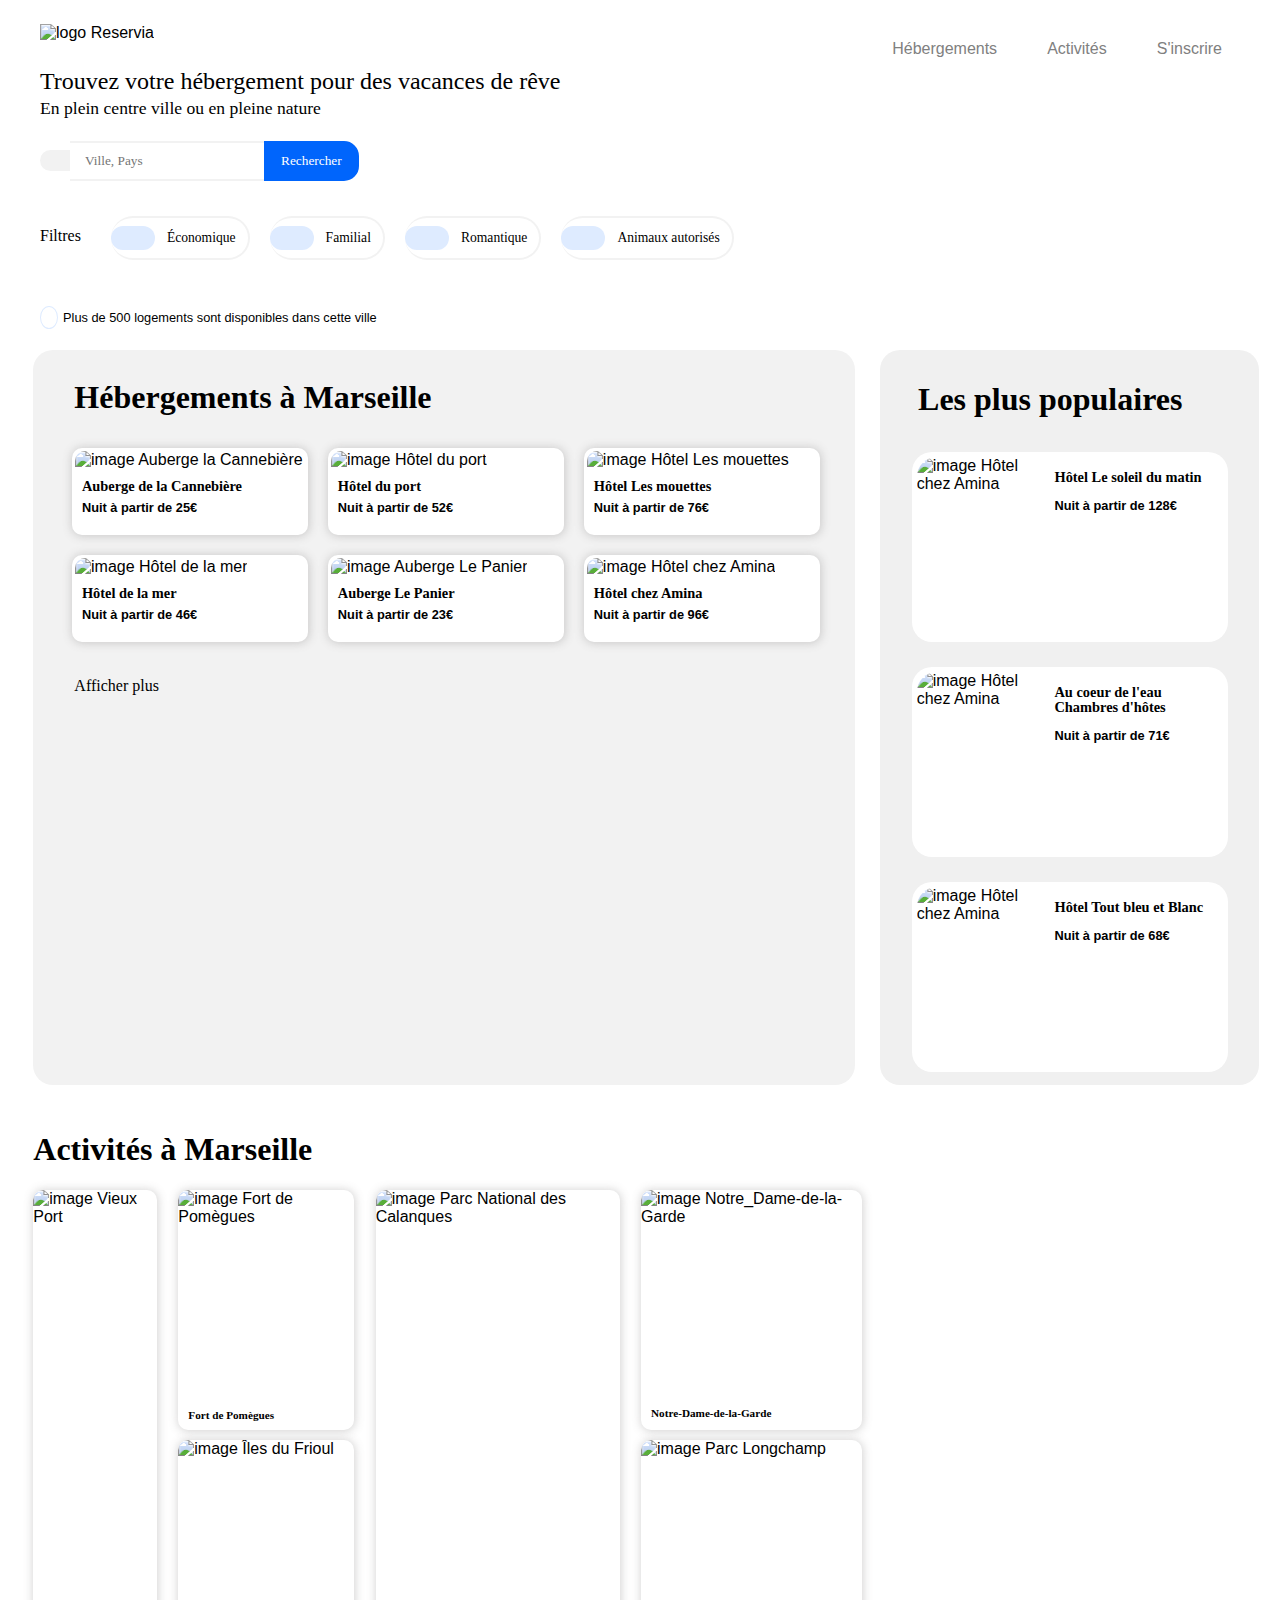
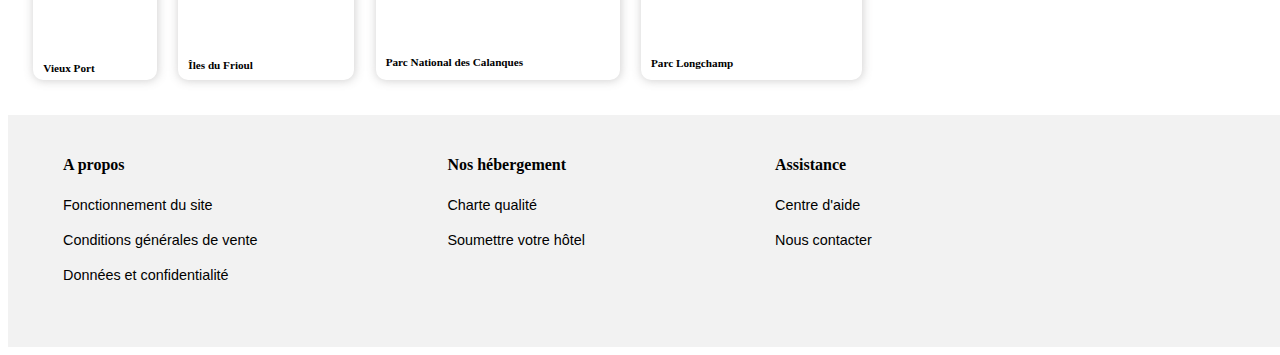
==== commit 3abb1427: "Modification Responsive Mobile version 2" ====
--- a/index.html
+++ b/index.html
@@ -3,6 +3,7 @@
     <head>
     	<!-- En-tête de la page -->
         <meta charset="utf-8" />
+        <meta name="viewport" content="width=device-width, initial-scale=1">
         <link rel="stylesheet" href="style.css" />
         <link rel="stylesheet" href="https://use.fontawesome.com/releases/v5.15.2/css/all.css" integrity="sha384-vSIIfh2YWi9wW0r9iZe7RJPrKwp6bG+s9QZMoITbCckVJqGCCRhc+ccxNcdpHuYu" crossorigin="anonymous" />
         <title>Reservia</title>
@@ -13,6 +14,7 @@
         <!-- Corps de la page -->
         <header>
             <div id="titre_principal">
+                
                 <div id="logo">
                     <img src="images/logo/Reservia@3x.png" alt="logo Reservia" />
                 </div>
@@ -22,11 +24,11 @@
                 <div id="search_bar">
                     <span id="map_marker"><i class="fas fa-map-marker-alt"></i></span>
                     <input type="search" id="search_line" placeholder="Ville, Pays">
-                    <button id="search_button" type="button">Rechercher</button>
+                    <button id="search_button" type="button"><a>Rechercher</a></button>
                 </div>
 
                 <div id="filtres">
-                    <h1>Filtre</h1>
+                    <h1>Filtres</h1>
                         <div class="filtre">
                             <span class="icone"><i class="fas fa-money-bill-wave"></i></span>
                             <span class="titre">Économique</span>
@@ -55,9 +57,9 @@
 
             <nav>
                 <ul>
-                    <li><a href="#hebergements">Hébergements</a></li>
-                    <li><a href="#activites">Activités</a></li>
-                    <li><a href="#">S'inscrire</a></li>
+                    <li><span id="nav_1"><a href="#hebergements">Hébergements</a></span></li>
+                    <li><span id="nav_2"><a href="#activites">Activités</a></span></li>
+                    <li><span id="nav_3"><a href="#">S'inscrire</a></span></li>
                 </ul>
             </nav>
             
--- a/style.css
+++ b/style.css
@@ -60,10 +60,6 @@
     width: 100px;
 	height: 50px;
     margin-bottom: 10px;
-}
-
-header nav {
-    text-align: left;
 }
 
 header nav ul {
@@ -513,6 +509,14 @@
         flex-direction: column;
     }
 
+    header nav li {
+        padding-bottom: 10px;
+    }
+
+    header nav a:hover {
+        border-top: none;
+    }
+
     footer nav h2 {
         font-size: 0.7em;
     }
@@ -520,4 +524,196 @@
     footer nav a {
         font-size: 0.6em;
     }
+}
+
+@media all and (max-width: 500px)
+{
+    
+    body {
+        margin: 0;
+    }
+
+    header {
+        display: block;
+        margin-left: 1em;
+        margin-right: 1em;
+    }
+    
+    header img {
+        width: 130px;
+        margin: 0;
+        order: 2;
+    }
+
+    header #filtres {
+        display: flex;
+        flex-wrap: wrap;
+    }
+
+    header nav {
+        order: 1;
+        display: flex;
+        flex-wrap: wrap;
+    }
+
+    header nav ul {
+        flex-direction: row;
+        padding-left: 0;
+    }
+
+    header nav li {
+        padding-right: 10px;
+    }
+
+    #search_bar {
+        width: auto;
+        margin-left: auto;
+        margin-right: auto;
+    }
+
+    #map_marker {
+        font-size: 1em;
+        padding: 15px 20px 16px 20px;
+    }
+
+    #search_line {
+        width: 250px;
+        padding: 15px 20px 15px 20px;
+    }
+
+    #search_button {
+        border-radius: 10px;
+        padding: 15px;
+    }
+
+    #search_button a {
+        font-size: 0;
+    }
+
+    #search_button a::before {
+        font-family: "Font Awesome 5 Free"; font-weight: 900; content: "\f002";
+        font-size: initial;
+    }
+
+   #filtres .filtre {
+       width: auto;
+       margin: 0;
+   }
+
+    #box_1 {
+        flex-direction: column-reverse;
+        margin: 0;
+    }
+
+    #flex_1 {
+        flex-direction: column;
+        margin: 0;
+        padding-left: 7%;
+        padding-right: 7%;
+    }
+
+    #hebergements {
+        width: 100%;
+        margin-top: 10px;
+        background-color: white;
+    }
+
+    #hebergements h1 {
+        font-size: 1.3em;
+        margin-left: 7%;
+    }
+
+    #hebergements h3 {
+        margin-bottom: 3%;
+    }
+
+    .hotel {
+        width: 100%;
+        margin: 0;
+        margin-bottom: 5%;
+    }
+
+    #afficher_plus {
+        margin-left: 5%;
+    }
+
+    #flex_2 {
+        margin: 0;
+        margin-bottom: 5%;
+    }
+
+    .populaire {
+        width: 90%;
+        margin-left: auto;
+        margin-right: auto;
+    }
+
+    #populaires {
+        width: 100%;
+        margin-left: 0;
+        border-radius: 0;
+    }
+
+    #populaires h1 {
+        font-size: 1.3em;
+        margin-left: 7%;
+
+    }
+
+    #flex_3{
+        flex-direction: column;
+        padding-left: 5%;
+        padding-right: 5%;
+    }
+
+    #activites h1 {
+        margin-left: 5%;
+    }
+
+    .mini_box_1 {
+        margin: 0;
+    }
+
+    .mini_box_2 {
+        margin: 0;
+    }
+
+    .mini_box_1 .activite {
+        width: 100%;
+        height: 130px;
+    }
+
+    .mini_box_2 .activite {
+        height: 130px;
+    }
+
+    .activite {
+        margin-bottom: 5%;
+    }
+
+    .activite h2 {
+        margin-bottom: 3%;
+    }
+
+    footer {
+        flex-direction: column;
+        padding: 0;
+    }
+
+    footer nav {
+        margin: 0;
+    }
+
+    footer nav h2 {
+        font-size: 1em;
+    }
+
+    footer nav ul {
+        padding: 0;
+        margin-left: 5%;
+    }
+
+    footer nav a {
+        font-size: 0.9em;
+    }
 }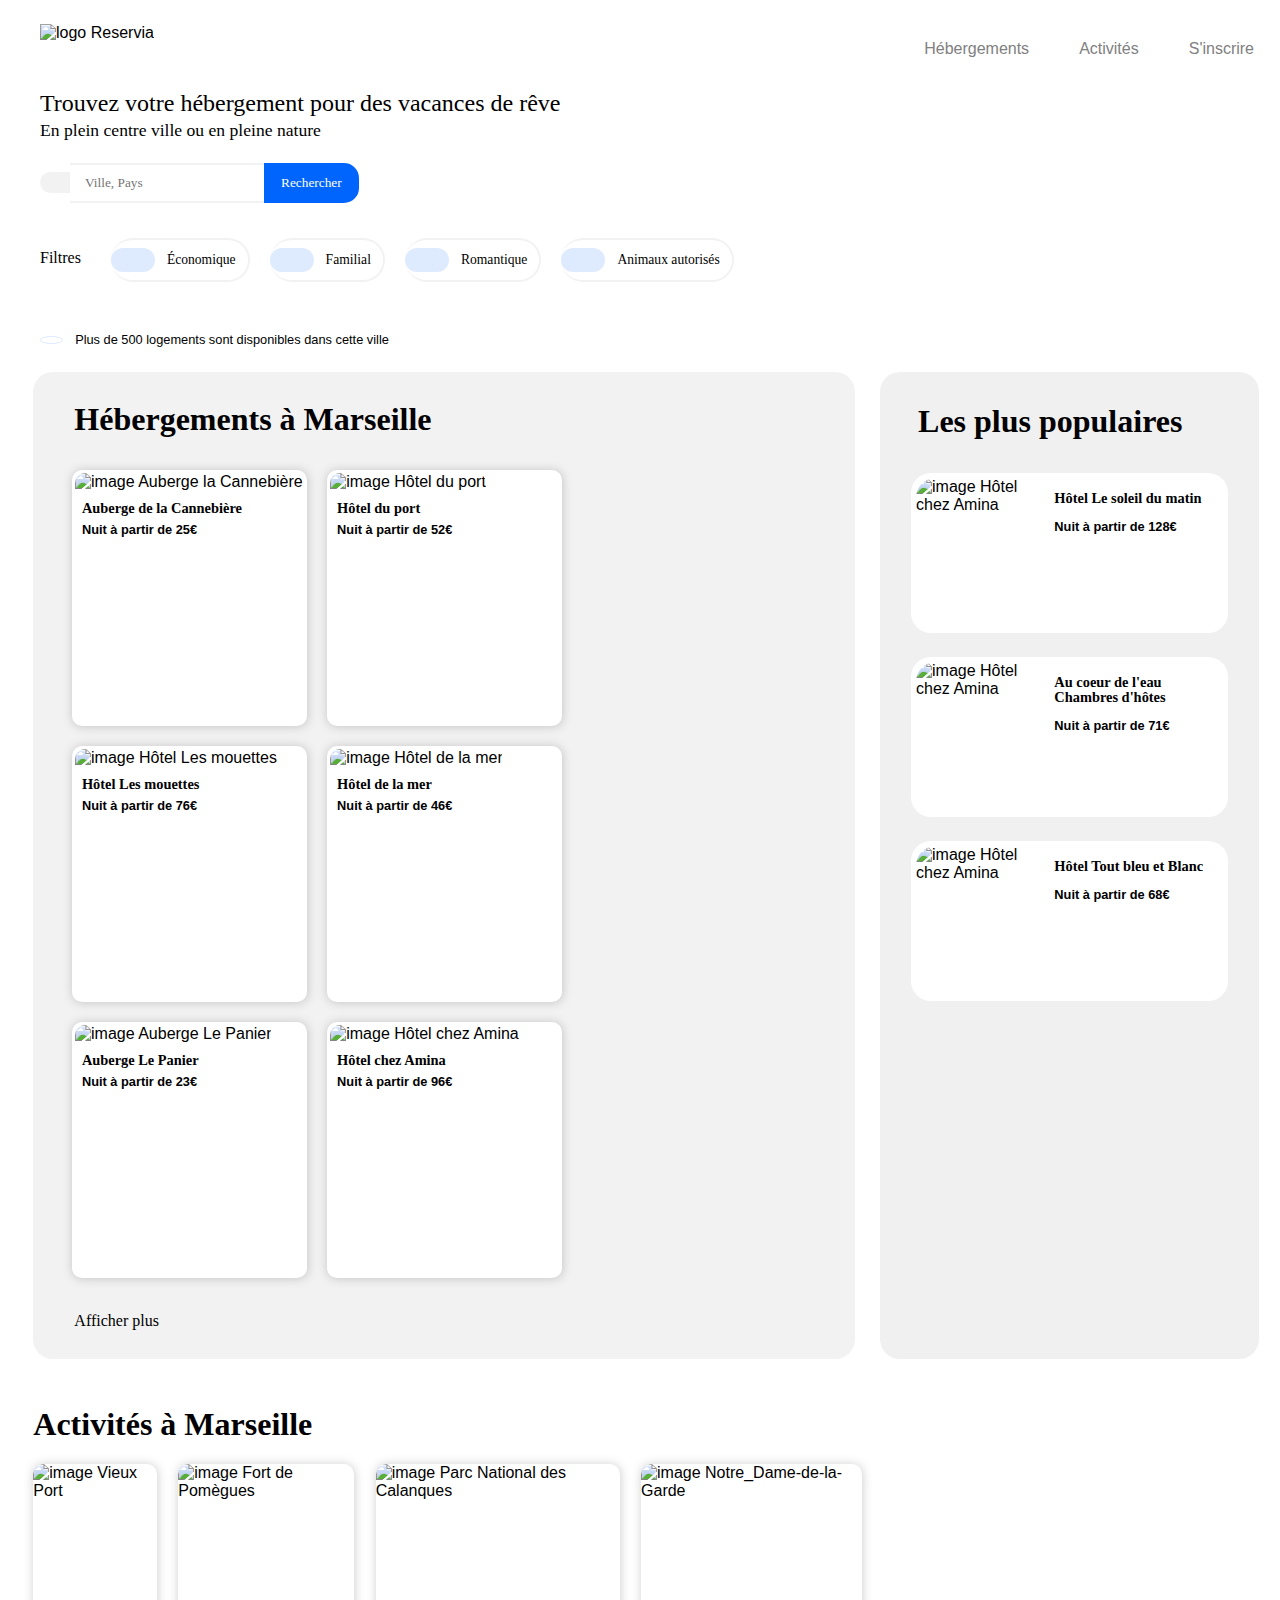
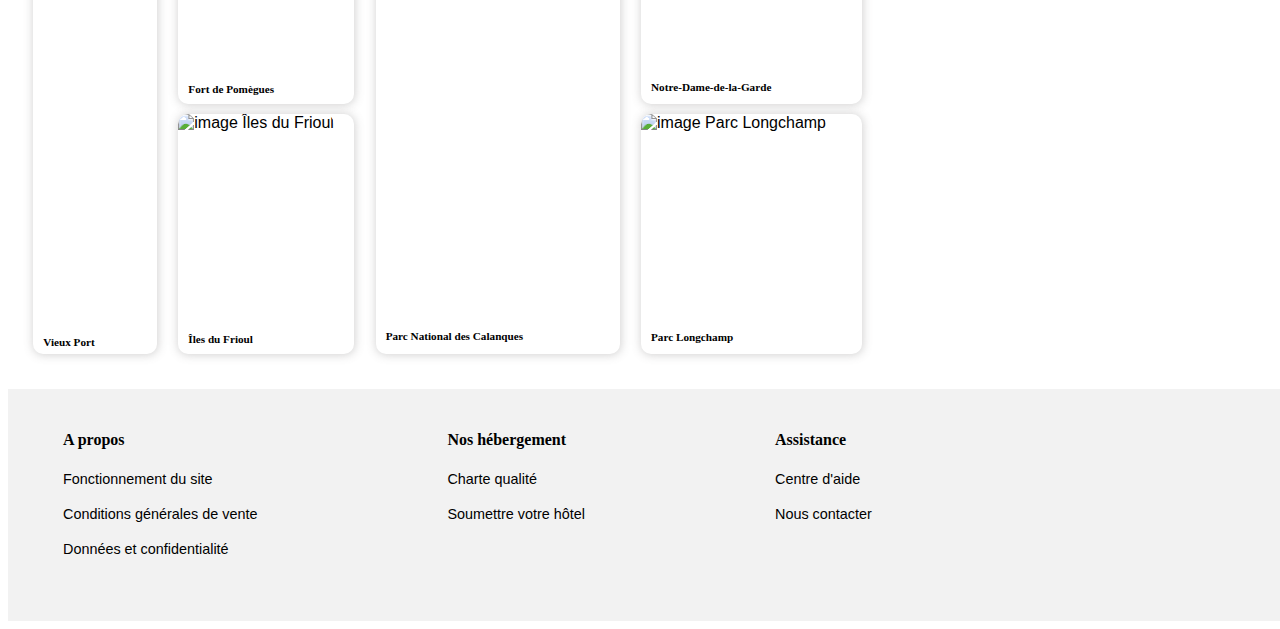
==== commit 9b5ff01b: "Merge pull request #1 from AlphaRomeoTango16/style" ====
--- a/index.html
+++ b/index.html
@@ -13,11 +13,22 @@
     <div id="page">
         <!-- Corps de la page -->
         <header>
-            <div id="titre_principal">
-                
+
+            <div id="menu">
                 <div id="logo">
                     <img src="images/logo/Reservia@3x.png" alt="logo Reservia" />
                 </div>
+
+                <nav>
+                    <ul>
+                        <span id="nav_1"><li><a href="#hebergements">Hébergements</a></li></span>
+                        <span id="nav_2"><li><a href="#activites">Activités</a></li></span>
+                        <span id="nav_3"><li><a href="#">S'inscrire</a></li></span>
+                    </ul>
+                </nav>
+            </div>
+
+            <div id="titre_principal">
                 <h1>Trouvez votre hébergement pour des vacances de rêve</h1>
                 <h2>En plein centre ville ou en pleine nature</h2>
 
@@ -29,39 +40,33 @@
 
                 <div id="filtres">
                     <h1>Filtres</h1>
-                        <div class="filtre">
-                            <span class="icone"><i class="fas fa-money-bill-wave"></i></span>
-                            <span class="titre">Économique</span>
+                        <div id="box_filtre">
+                            <div class="filtre">
+                                <span class="icone"><i class="fas fa-money-bill-wave"></i></span>
+                                <span class="titre">Économique</span>
+                            </div>
+                            <div class="filtre">
+                                <span class="icone"><i class="fas fa-child"></i></span>
+                                <span class="titre">Familial</span>
+                            </div>
+                            <div class="filtre">
+                                <span class="icone"><i class="fas fa-heart"></i></span>
+                                <span class="titre">Romantique</span>
+                            </div>
+                            <div class="filtre">
+                                <span class="icone"><i class="fas fa-dog"></i></span>
+                                <span class="titre">Animaux autorisés</span>
+                            </div>
                         </div>
-                        <div class="filtre">
-                            <span class="icone"><i class="fas fa-child"></i></span>
-                            <span class="titre">Familial</span>
-                        </div>
-                        <div class="filtre">
-                            <span class="icone"><i class="fas fa-heart"></i></span>
-                            <span class="titre">Romantique</span>
-                        </div>
-                        <div class="filtre">
-                            <span class="icone"><i class="fas fa-dog"></i></span>
-                            <span class="titre">Animaux autorisés</span>
-                        </div>
                 </div>
 
                 <div id="information">
-                    <span id="button_i"><i class="fas fa-info"></i></span>
+                    <div id="button_i"><i class="fas fa-info"></i></div>
                     <span id="button_titre">Plus de 500 logements sont disponibles dans cette ville</span>
 
                 </div>
 
             </div>
-
-            <nav>
-                <ul>
-                    <li><span id="nav_1"><a href="#hebergements">Hébergements</a></span></li>
-                    <li><span id="nav_2"><a href="#activites">Activités</a></span></li>
-                    <li><span id="nav_3"><a href="#">S'inscrire</a></span></li>
-                </ul>
-            </nav>
             
         </header>
 
@@ -70,7 +75,10 @@
             <h1>Hébergements à Marseille</h1>
             <div id="flex_1">
                 <a href="#" class="hotel">
-                    <img class="pic_hotel" src="images/hebergements/1_xlarge/marcus-loke-WQJvWU_HZFo-unsplash.jpg" alt="image Auberge la Cannebière" />
+                    <picture>
+                        <source srcset="images/hebergements/4_small/marcus-loke-WQJvWU_HZFo-unsplash.jpg" media="(max-width: 500px)">
+                        <img class="pic_hotel" src="images/hebergements/1_xlarge/marcus-loke-WQJvWU_HZFo-unsplash.jpg" alt="image Auberge la Cannebière" />
+                    </picture>
                     <h2>Auberge de la Cannebière</h2>
                     <h3>Nuit à partir de 25€</h3>
                     <div class="rating">
@@ -82,7 +90,10 @@
                     </div>
                 </a>
                 <a href="#" class="hotel">
-                    <img class="pic_hotel" src="images/hebergements/1_xlarge/fred-kleber-gTbaxaVLvsg-unsplash.jpg" alt="image Hôtel du port" />
+                    <picture>
+                        <source srcset="images/hebergements/4_small/fred-kleber-gTbaxaVLvsg-unsplash.jpg" media="(max-width: 500px)">
+                        <img class="pic_hotel" src="images/hebergements/1_xlarge/fred-kleber-gTbaxaVLvsg-unsplash.jpg" alt="image Hôtel du port" />
+                    </picture>
                     <h2>Hôtel du port</h2>
                     <h3>Nuit à partir de 52€</h3>
                     <div class="rating">
@@ -94,7 +105,10 @@
                     </div>
                 </a>
                 <a href="#" class="hotel">
-                    <img class="pic_hotel" src="images/hebergements/1_xlarge/reisetopia-B8WIgxA_PFU-unsplash.jpg" alt="image Hôtel Les mouettes" />
+                    <picture>
+                        <source srcset="images/hebergements/4_small/reisetopia-B8WIgxA_PFU-unsplash.jpg" media="(max-width: 500px)">
+                        <img class="pic_hotel" src="images/hebergements/1_xlarge/reisetopia-B8WIgxA_PFU-unsplash.jpg" alt="image Hôtel Les mouettes" />
+                    </picture>
                     <h2>Hôtel Les mouettes</h2>
                     <h3>Nuit à partir de 76€</h3>
                     <div class="rating">
@@ -106,7 +120,10 @@
                     </div>
                 </a>
                 <a href="#" class="hotel">
-                    <img class="pic_hotel" src="images/hebergements/1_xlarge/annie-spratt-Eg1qcIitAuA-unsplash.jpg" alt="image Hôtel de la mer" />
+                    <picture>
+                        <source srcset="images/hebergements/4_small/annie-spratt-Eg1qcIitAuA-unsplash.jpg" media="(max-width: 500px)">
+                        <img class="pic_hotel" src="images/hebergements/1_xlarge/annie-spratt-Eg1qcIitAuA-unsplash.jpg" alt="image Hôtel de la mer" />
+                    </picture>
                     <h2>Hôtel de la mer</h2>
                     <h3>Nuit à partir de 46€</h3>
                     <div class="rating">
@@ -118,7 +135,10 @@
                     </div>
                 </a>
                 <a href="#" class="hotel">
-                    <img class="pic_hotel" src="images/hebergements/1_xlarge/nicate-lee-kT-ZyaiwBe0-unsplash.jpg" alt="image Auberge Le Panier" />
+                    <picture>
+                        <source srcset="images/hebergements/4_small/nicate-lee-kT-ZyaiwBe0-unsplash.jpg" media="(max-width: 500px)">
+                        <img class="pic_hotel" src="images/hebergements/1_xlarge/nicate-lee-kT-ZyaiwBe0-unsplash.jpg" alt="image Auberge Le Panier" />
+                    </picture>
                     <h2>Auberge Le Panier</h2>
                     <h3>Nuit à partir de 23€</h3>
                     <div class="rating">
@@ -130,7 +150,10 @@
                     </div>
                 </a>
                 <a href="#" class="hotel">
-                    <img class="pic_hotel" src="images/hebergements/1_xlarge/febrian-zakaria-M6S1WvfW68A-unsplash.jpg" alt="image Hôtel chez Amina" />
+                    <picture>
+                        <source srcset="images/hebergements/4_small/febrian-zakaria-M6S1WvfW68A-unsplash.jpg" media="(max-width: 500px)">
+                        <img class="pic_hotel" src="images/hebergements/1_xlarge/febrian-zakaria-M6S1WvfW68A-unsplash.jpg" alt="image Hôtel chez Amina" />
+                    </picture>
                     <h2>Hôtel chez Amina</h2>
                     <h3>Nuit à partir de 96€</h3>
                     <div class="rating">
@@ -151,7 +174,10 @@
             <h1>Les plus populaires<i class="fas fa-chart-line"></i></h1>
             <div id="flex_2">
                 <a href="#" class="populaire">
-                    <img class="pic_populaire" src="images/hebergements/1_xlarge/emile-guillemot-Bj_rcSC5XfE-unsplash.jpg" alt="image Hôtel chez Amina" />
+                    <picture>
+                        <source srcset="images/hebergements/4_small/emile-guillemot-Bj_rcSC5XfE-unsplash.jpg" media="(max-width: 500px)">
+                        <img class="pic_populaire" src="images/hebergements/1_xlarge/emile-guillemot-Bj_rcSC5XfE-unsplash.jpg" alt="image Hôtel chez Amina" />
+                    </picture>
                     <h2>Hôtel Le soleil du matin</h2>
                     <h3>Nuit à partir de 128€</h3>
                     <div class="rating">
@@ -163,7 +189,10 @@
                     </div>
                 </a>
                 <a href="#" class="populaire">
-                    <img class="pic_populaire" src="images/hebergements/1_xlarge/aw-creative-VGs8z60yT2c-unsplash.jpg" alt="image Hôtel chez Amina" />
+                    <picture>
+                        <source srcset="images/hebergements/4_small/aw-creative-VGs8z60yT2c-unsplash.jpg" media="(max-width: 500px)">
+                        <img class="pic_populaire" src="images/hebergements/1_xlarge/aw-creative-VGs8z60yT2c-unsplash.jpg" alt="image Hôtel chez Amina" />
+                    </picture>
                     <h2>Au coeur de l'eau Chambres d'hôtes</h2>
                     <h3>Nuit à partir de 71€</h3>
                     <div class="rating">
@@ -175,7 +204,10 @@
                     </div>
                 </a>
                 <a href="#" class="populaire">
-                    <img class="pic_populaire" src="images/hebergements/1_xlarge/febrian-zakaria-sjvU0THccQA-unsplash.jpg" alt="image Hôtel chez Amina" />
+                    <picture>
+                        <source srcset="images/hebergements/4_small/febrian-zakaria-sjvU0THccQA-unsplash.jpg" media="(max-width: 500px)">
+                        <img class="pic_populaire" src="images/hebergements/1_xlarge/febrian-zakaria-sjvU0THccQA-unsplash.jpg" alt="image Hôtel chez Amina" />
+                    </picture>
                     <h2>Hôtel Tout bleu et Blanc</h2>
                     <h3>Nuit à partir de 68€</h3>
                     <div class="rating">
@@ -200,7 +232,10 @@
                 <div class="mini_box_1">
 
                     <a href="#" class="activite">
-                        <img class="activite_pic" src="images/activites/1_xlarge/reno-laithienne-QUgJhdY5Fyk-unsplash.jpg" alt="image Vieux Port" />
+                        <picture>
+                            <source srcset="images/activites/4_small/reno-laithienne-QUgJhdY5Fyk-unsplash.jpg" media="(max-width: 500px)">
+                            <img class="activite_pic" src="images/activites/1_xlarge/reno-laithienne-QUgJhdY5Fyk-unsplash.jpg" alt="image Vieux Port" />
+                        </picture>
                         <h2>Vieux Port</h2>
                     </a>
 
@@ -209,12 +244,18 @@
                 <div class="mini_box_2">
 
                     <a href="#" class="activite">
-                        <img class="activite_pic" src="images/activites/1_xlarge/paul-hermann-QFTrLdQIRhI-unsplash.jpg" alt="image Fort de Pomègues" />
+                        <picture>
+                            <source srcset="images/activites/4_small/paul-hermann-QFTrLdQIRhI-unsplash.jpg" media="(max-width: 500px)">
+                            <img class="activite_pic" src="images/activites/1_xlarge/paul-hermann-QFTrLdQIRhI-unsplash.jpg" alt="image Fort de Pomègues" />
+                        </picture>
                         <h2>Fort de Pomègues</h2>
                     </a>
 
                     <a href="#" class="activite">
-                        <img class="activite_pic" src="images/activites/1_xlarge/kevin-hikari-rV_Qd1l-VXg-unsplash.jpg" alt="image Îles du Frioul" />
+                        <picture>
+                            <source srcset="images/activites/4_small/kevin-hikari-rV_Qd1l-VXg-unsplash.jpg" media="(max-width: 500px)">
+                            <img class="activite_pic" src="images/activites/1_xlarge/kevin-hikari-rV_Qd1l-VXg-unsplash.jpg" alt="image Îles du Frioul" />
+                        </picture>
                         <h2>Îles du Frioul</h2>
                     </a>
 
@@ -223,7 +264,10 @@
                 <div class="mini_box_1">
 
                     <a href="#" class="activite">
-                        <img class="activite_pic" src="images/activites/1_xlarge/kilyan-sockalingum-NR8-cBCN3aI-unsplash.jpg" alt="image Parc National des Calanques" />
+                        <picture>
+                            <source srcset="images/activites/4_small/kilyan-sockalingum-NR8-cBCN3aI-unsplash.jpg" media="(max-width: 500px)">
+                            <img class="activite_pic" src="images/activites/1_xlarge/kilyan-sockalingum-NR8-cBCN3aI-unsplash.jpg" alt="image Parc National des Calanques" />
+                        </picture>
                         <h2>Parc National des Calanques</h2>
                     </a>
             
@@ -232,11 +276,17 @@
                 <div class="mini_box_2">
 
                     <a href="#" class="activite">
-                        <img class="activite_pic" src="images/activites/1_xlarge/florian-wehde-xW9e8gdotxI-unsplash.jpg" alt="image Notre_Dame-de-la-Garde" />
+                        <picture>
+                            <source srcset="images/activites/4_small/florian-wehde-xW9e8gdotxI-unsplash.jpg" media="(max-width: 500px)">
+                            <img class="activite_pic" src="images/activites/1_xlarge/florian-wehde-xW9e8gdotxI-unsplash.jpg" alt="image Notre_Dame-de-la-Garde" />
+                        </picture>
                         <h2>Notre-Dame-de-la-Garde</h2>
                     </a>
                     <a href="#" class="activite">
-                        <img class="activite_pic" src="images/activites/1_xlarge/lena-paulin-wH2-EJoDcV0-unsplash.jpg" alt="image Parc Longchamp" />
+                        <picture>
+                            <source srcset="images/activites/4_small/lena-paulin-wH2-EJoDcV0-unsplash.jpg" media="(max-width: 500px)">
+                            <img class="activite_pic" src="images/activites/1_xlarge/lena-paulin-wH2-EJoDcV0-unsplash.jpg" alt="image Parc Longchamp" />
+                        </picture>
                         <h2>Parc Longchamp</h2>
                     </a>
 
--- a/style.css
+++ b/style.css
@@ -50,10 +50,18 @@
 
 
 header {
-    display: flex;
+    width: 100%;
+    display: flex;
+    flex-direction: column;
     justify-content: space-between;
 	align-items: flex-start;
     margin-left: 2em;
+}
+
+#menu {
+    width: 100%;
+    display: flex;
+    justify-content: space-between;
 }
 
 header img {
@@ -79,7 +87,7 @@
 header nav a:hover {
     color: #0065FC;
     border-top: 3px solid #0065FC;
-    padding-top: 30px;
+    padding-top: 37px;
 }
 
 header h1 {
@@ -152,6 +160,11 @@
     margin-right: 30px;
 }
 
+#box_filtre {
+    display: flex;
+    flex-direction: row;
+}
+
 #filtres .filtre {
     height: 40px;
     border: 2px solid #F2F2F2;
@@ -187,6 +200,8 @@
 
 #information {
     width: 100%;
+    display: flex;
+    align-items: center;
     margin-top: 7%;
     font-size: 0.8em;
 }
@@ -207,6 +222,10 @@
     cursor: pointer;
 }
 
+#button_titre {
+    margin-left: 1%;
+}
+
 #box_1 {
     width: 100%;
     margin-top: 2%;
@@ -248,12 +267,13 @@
     display: flex;
     flex-wrap: wrap;
     margin-left: 3.5%; 
+    margin-right: 3.5%;
 }
 
 
 .hotel {
-    width: 29%;
-    height: auto;
+    width: 30%;
+    height: 250px;
     background-color: white;
     box-shadow: 0.5px 0.5px 10px rgba(105, 103, 103, 0.3);
     border-radius: 10px;
@@ -269,7 +289,7 @@
 
 .hotel .pic_hotel {
     width: 100%;
-    height: 20vh;
+    height: 60%;
     border-radius: 10px 10px 0px 0px;
     object-fit: cover;
 }
@@ -345,12 +365,13 @@
     display: flex;
     flex-direction: column;
     margin-left: 5%;
+    margin-right: 5%;
 }
 
 .populaire {
     position: relative;
-    width: 85%;
-    height: auto;
+    width: auto;
+    height: 150px;
     background-color: white;
     margin: 3.5%;
     border-radius: 20px;
@@ -365,7 +386,7 @@
 
 .pic_populaire {
     width: 40%;
-    height: 20vh;
+    height: 100%;
     border-radius: 20px 0px 0px 20px;
     margin-right: 5%;
     object-fit: cover;
@@ -462,8 +483,7 @@
 
 .activite_pic {
     width: 100%;
-    max-height: 100%;
-    height: auto;
+    height: 100%;
     border-radius: 10px 10px 0px 0px;
     object-fit: cover;
 }
@@ -506,15 +526,11 @@
 @media all and (max-width: 1024px)
 {
     header nav ul {
-        flex-direction: column;
+        flex-direction: row;
     }
 
     header nav li {
         padding-bottom: 10px;
-    }
-
-    header nav a:hover {
-        border-top: none;
     }
 
     footer nav h2 {
@@ -534,15 +550,23 @@
     }
 
     header {
-        display: block;
-        margin-left: 1em;
-        margin-right: 1em;
+        width: unset;
+        display: flex;
+        flex-direction: column;
+        margin-bottom: 1em;
+        margin-left: 0;
+    }
+
+    #menu {
+        display: flex;
+        flex-wrap: wrap;
+        justify-content: unset;
     }
     
     header img {
-        width: 130px;
+        width: 100px;
         margin: 0;
-        order: 2;
+        margin-left: 20px;
     }
 
     header #filtres {
@@ -551,24 +575,65 @@
     }
 
     header nav {
-        order: 1;
+        width: 100%;
         display: flex;
-        flex-wrap: wrap;
+        justify-content: right;
+    }
+
+   #nav_1 {
+       width: 50%;
+       border-bottom: 3px #F2F2F2 solid;
+       padding: 10px 10px 10px 10px;
+   }
+
+   #nav_2 {
+       width: 50%;
+        border-bottom: 3px #F2F2F2 solid;
+        padding: 10px 10px 10px 10px;
+    }
+
+    #nav_1 a:hover {
+        border-top: 3px solid #0065FC;
+        padding-bottom: 10px;
+    }
+
+    #nav_3 {
+        padding: 10px 10px 10px 10px;
+        position: absolute;
+        right: 20px;
+        top: 25px;
+        border: none;
+
     }
 
     header nav ul {
+        width: 100%;
+        padding-left: 0;
+        display: flex;
         flex-direction: row;
-        padding-left: 0;
     }
 
     header nav li {
-        padding-right: 10px;
+        width: auto;
+        padding: unset;
+        text-align: center;
+    }
+
+    #titre_principal {
+        margin-left: 1em;
+        margin-right: 1em;
+    }
+
+    header h2 {
+        margin-top: 15px;
     }
 
     #search_bar {
         width: auto;
         margin-left: auto;
         margin-right: auto;
+        margin-top: 30px;
+        margin-bottom: 30px;
     }
 
     #map_marker {
@@ -577,7 +642,7 @@
     }
 
     #search_line {
-        width: 250px;
+        width: 100%;
         padding: 15px 20px 15px 20px;
     }
 
@@ -595,9 +660,32 @@
         font-size: initial;
     }
 
+    #filtres {
+        margin-bottom: 10px;
+    }
+
    #filtres .filtre {
        width: auto;
-       margin: 0;
+       margin-right: 10px;
+       margin-top: 5px;
+       margin-bottom: 5px;
+   }
+
+   #box_filtre {
+       display: flex;
+       flex-wrap: wrap;
+   }
+
+   #information {
+       margin-top: 20px;
+       margin-bottom: 10px;
+       display: flex;
+       align-items: flex-start;
+   }
+
+   #button_titre {
+       font-size: 1.2em;
+       line-height: 1.5em;
    }
 
     #box_1 {
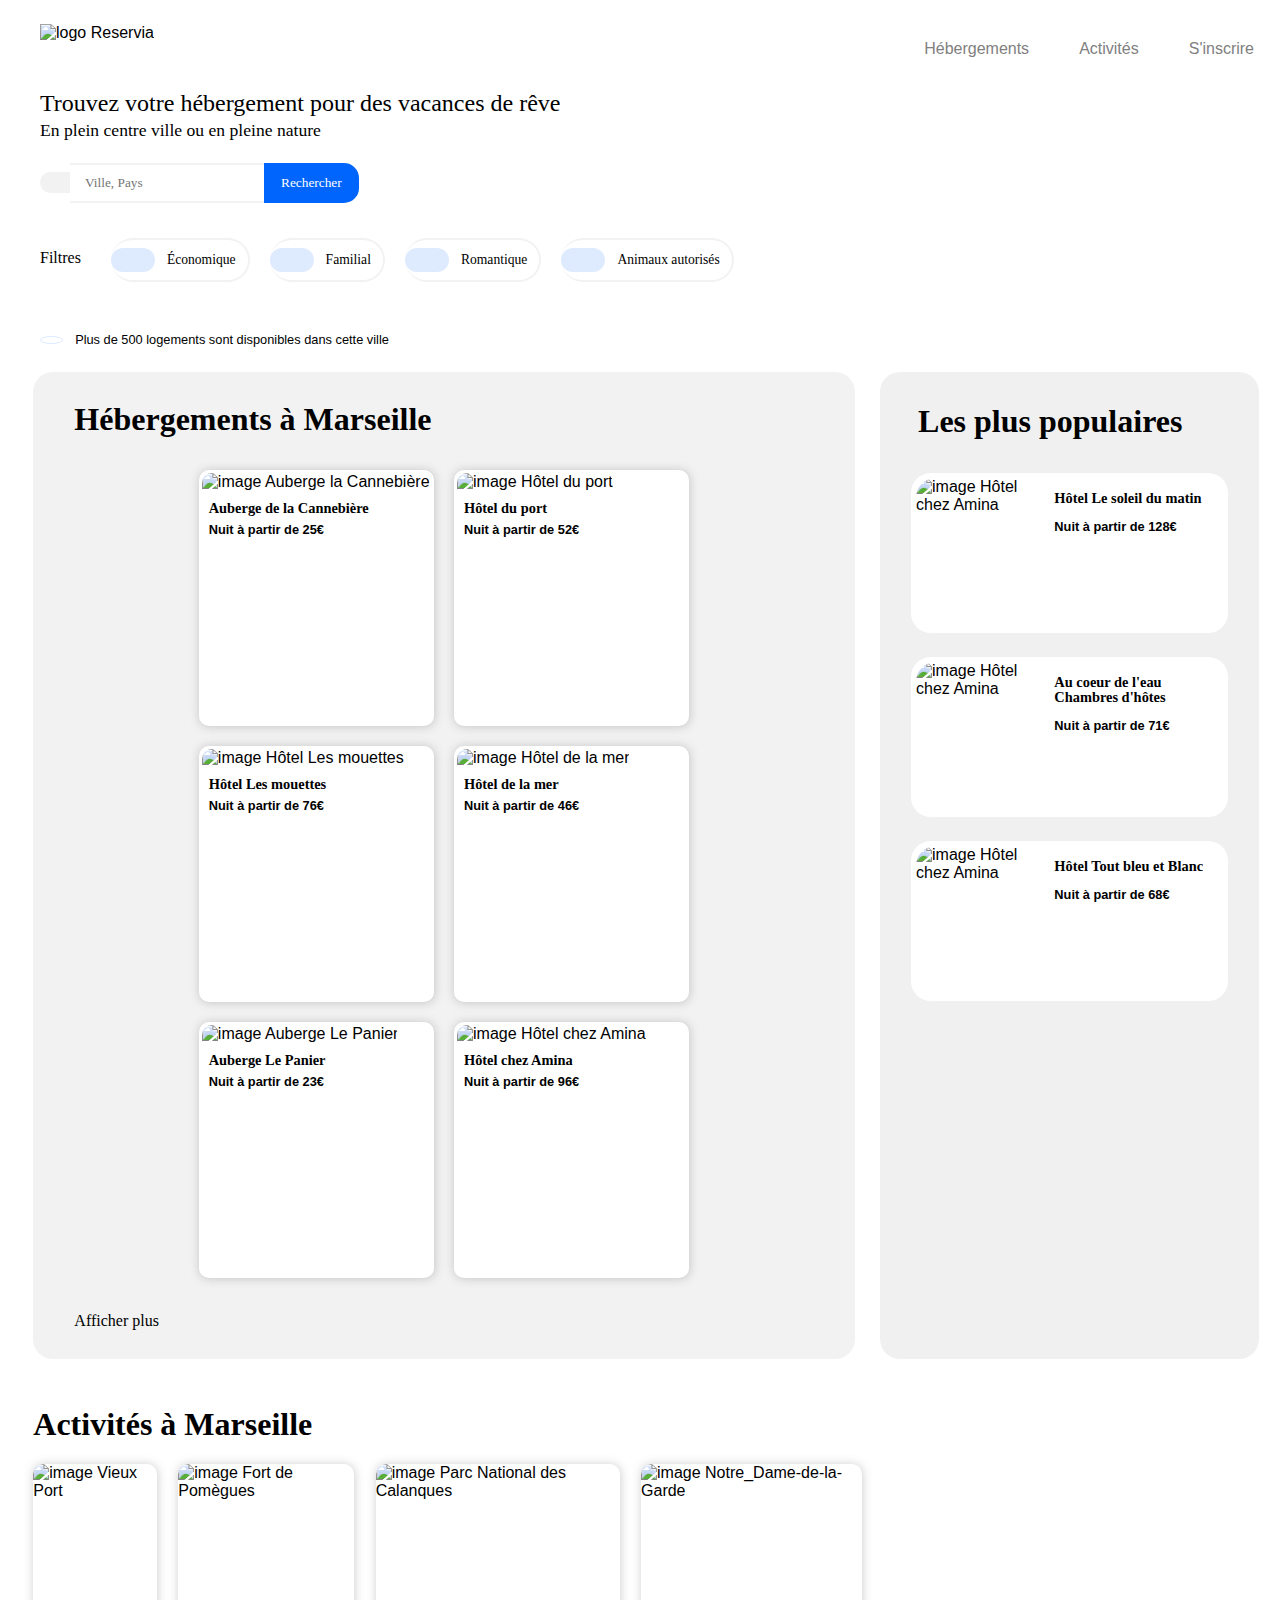
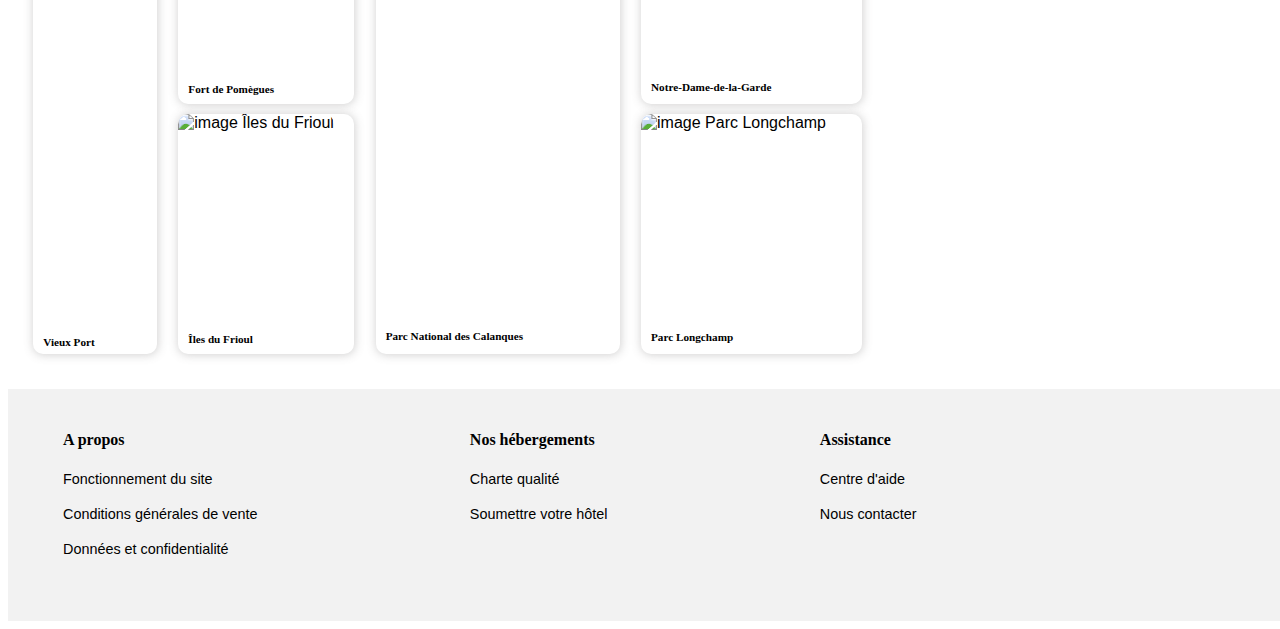
==== commit c73ecce6: "Responsive tablet" ====
--- a/index.html
+++ b/index.html
@@ -298,35 +298,37 @@
         </div>
 
         <footer>
-            <div id="A_propos">
-                <nav>
-                    <ul>
-                        <li><h2>A propos</h2></li>
-                        <li><a href="#">Fonctionnement du site</a></li>
-                        <li><a href="#">Conditions générales de vente</a></li>
-                        <li><a href="#">Données et confidentialité</a></li>
-                    </ul>
-                </nav>
-            </div>
-
-            <div id="Nos_hébergement">
-                <nav>
-                    <ul>
-                        <li><h2>Nos hébergement</h2></li>
-                        <li><a href="#">Charte qualité</a></li>
-                        <li><a href="#">Soumettre votre hôtel</a></li>
-                    </ul>
-                </nav>
-            </div>
-
-            <div id="Assistance">
-                <nav>
-                    <ul>
-                        <li><h2>Assistance</h2></li>
-                        <li><a href="#">Centre d'aide</a></li>
-                        <li><a href="#">Nous contacter</a></li>
-                    </ul>
-                </nav>
+            <div id="menu_footer">
+                <div id="A_propos">
+                    <nav>
+                        <ul>
+                            <li><h2>A propos</h2></li>
+                            <li><a href="#">Fonctionnement du site</a></li>
+                            <li><a href="#">Conditions générales de vente</a></li>
+                            <li><a href="#">Données et confidentialité</a></li>
+                        </ul>
+                    </nav>
+                </div>
+
+                <div id="Nos_hébergement">
+                    <nav>
+                        <ul>
+                            <li><h2>Nos hébergements</h2></li>
+                            <li><a href="#">Charte qualité</a></li>
+                            <li><a href="#">Soumettre votre hôtel</a></li>
+                        </ul>
+                    </nav>
+                </div>
+
+                <div id="Assistance">
+                    <nav>
+                        <ul>
+                            <li><h2>Assistance</h2></li>
+                            <li><a href="#">Centre d'aide</a></li>
+                            <li><a href="#">Nous contacter</a></li>
+                        </ul>
+                    </nav>
+                </div>
             </div>
         </footer>
     </div>
--- a/style.css
+++ b/style.css
@@ -268,6 +268,8 @@
     flex-wrap: wrap;
     margin-left: 3.5%; 
     margin-right: 3.5%;
+    justify-content: center;
+    align-content: center;
 }
 
 
@@ -494,12 +496,13 @@
     margin-top: 10px;
     padding-top: 2%;
     padding-bottom: 3%;
-    display: flex;
     padding-left: 15px;
 }
 
-footer nav {
-    margin-right: 150px;
+#menu_footer {
+    width: 70%;
+    display: flex;
+    justify-content: space-between;
 }
 
 footer nav ul {
@@ -531,6 +534,39 @@
 
     header nav li {
         padding-bottom: 10px;
+    }
+
+    #box_1 {
+        flex-direction: column;
+    }
+
+    #hebergements {
+        width: 100%;
+        margin-bottom: 3%;
+    }
+    
+    #hebergements #flex_1 {
+        justify-content: center;
+        align-content: center;
+    }
+
+    #hebergements .hotel {
+        width: 27%;
+        height: 200px;
+    }
+    
+    #populaires {
+        width: 100%;
+        margin-left: unset;
+    }
+
+    #populaires h1 {
+        margin-top: 5%;
+    }
+
+    #populaires .populaire {
+        margin: unset;
+        margin-bottom: 5%;
     }
 
     footer nav h2 {
@@ -580,6 +616,10 @@
         justify-content: right;
     }
 
+    header nav a:hover {
+        border-top: unset;
+    }
+
    #nav_1 {
        width: 50%;
        border-bottom: 3px #F2F2F2 solid;
@@ -591,9 +631,14 @@
         border-bottom: 3px #F2F2F2 solid;
         padding: 10px 10px 10px 10px;
     }
-
-    #nav_1 a:hover {
-        border-top: 3px solid #0065FC;
+    
+    #nav_1:hover {
+        border-bottom: 3px solid #0065FC;
+        padding-bottom: 10px;
+    }
+
+    #nav_2:hover {
+        border-bottom: 3px solid #0065FC;
         padding-bottom: 10px;
     }
 
@@ -606,6 +651,10 @@
 
     }
 
+    #nav_3:hover {
+        font-family: 'Raleway-SemiBold';
+    }
+
     header nav ul {
         width: 100%;
         padding-left: 0;
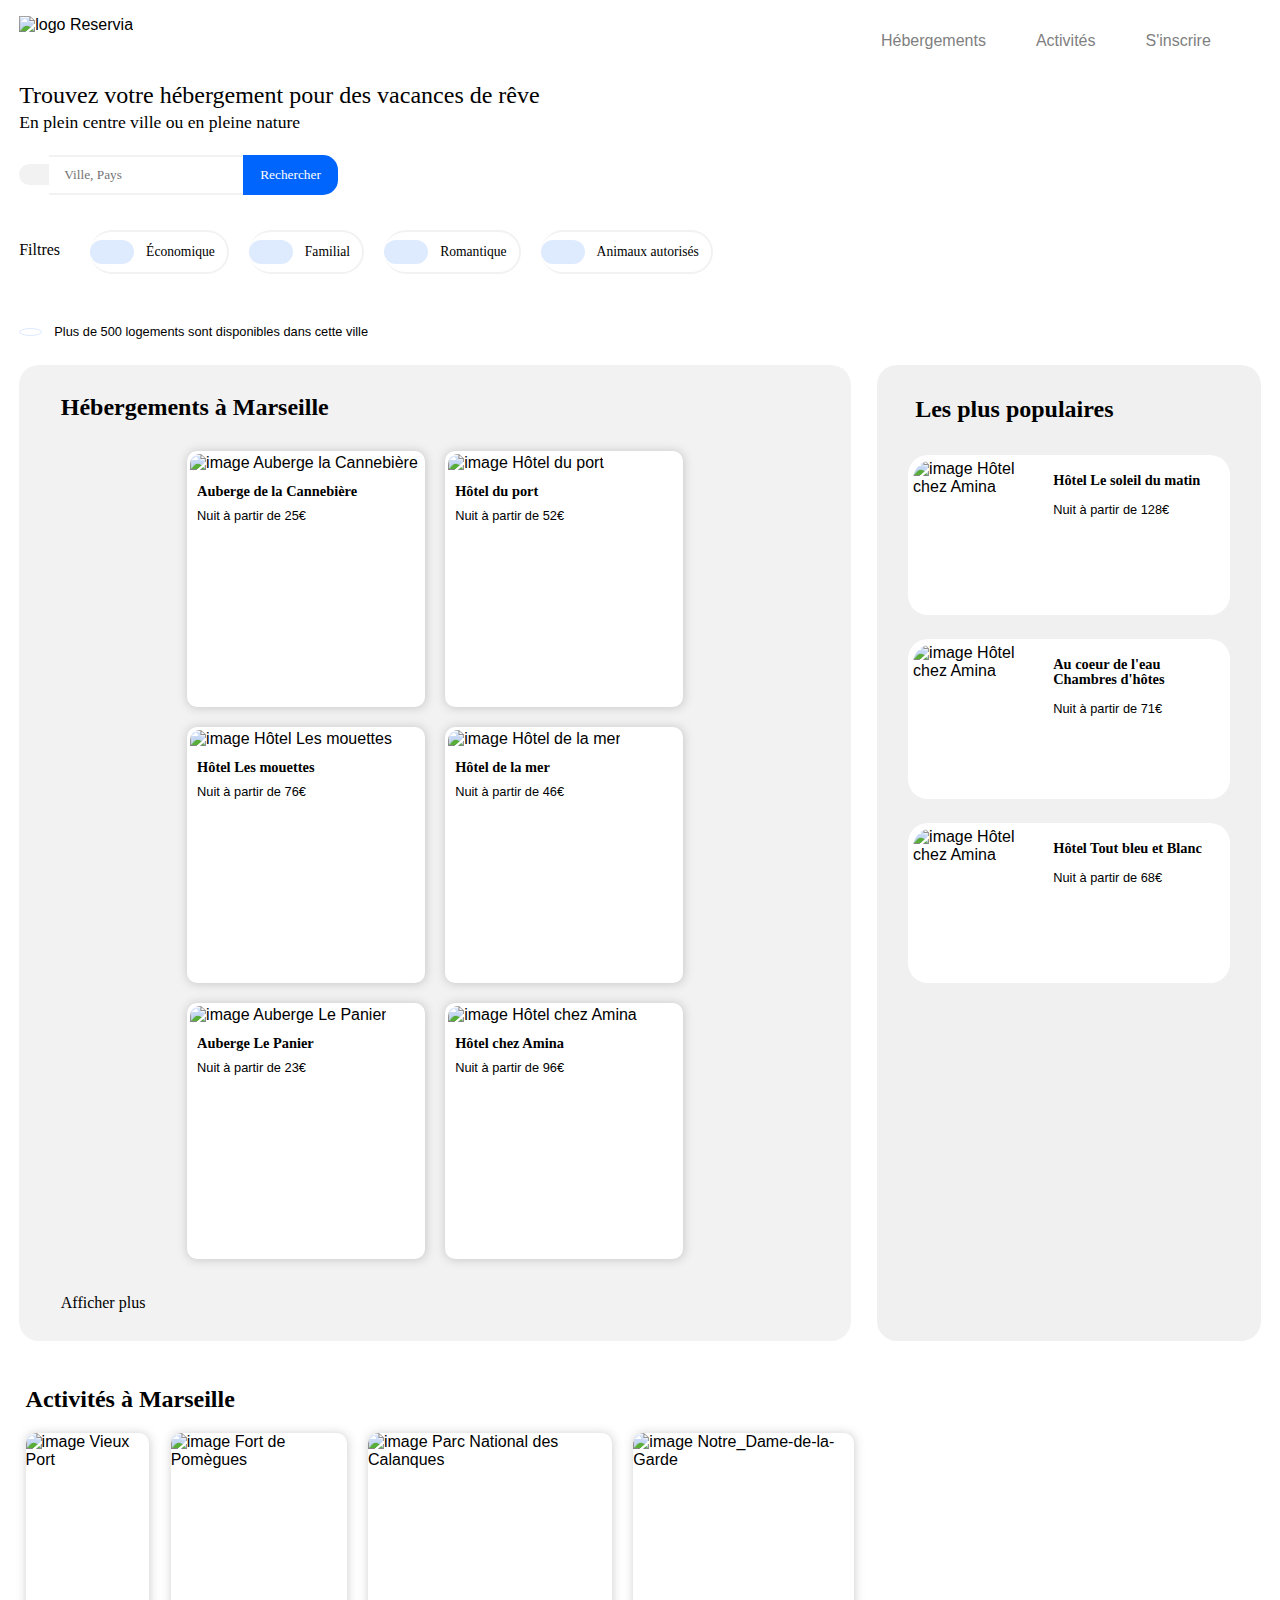
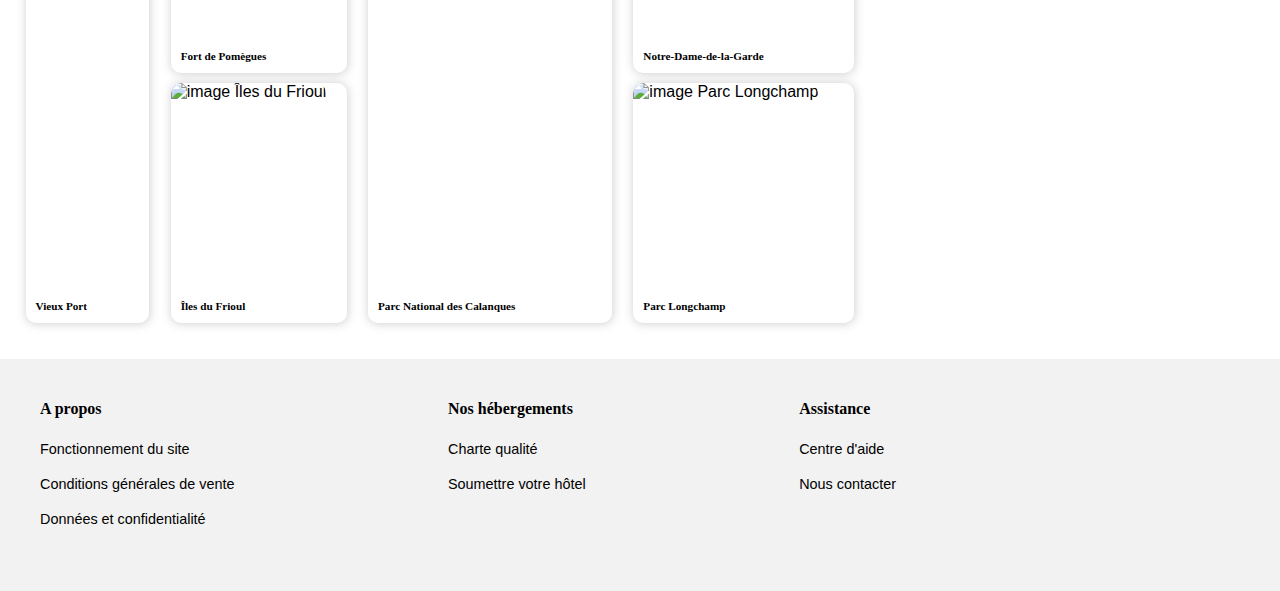
==== commit 514f4b4c: "Modifications warnings and errors W3C" ====
--- a/index.html
+++ b/index.html
@@ -21,9 +21,9 @@
 
                 <nav>
                     <ul>
-                        <span id="nav_1"><li><a href="#hebergements">Hébergements</a></li></span>
-                        <span id="nav_2"><li><a href="#activites">Activités</a></li></span>
-                        <span id="nav_3"><li><a href="#">S'inscrire</a></li></span>
+                        <li id="nav_1"><a href="#hebergements">Hébergements</a></li>
+                        <li id="nav_2"><a href="#activites">Activités</a></li>
+                        <li id="nav_3"><a href="#">S'inscrire</a></li>
                     </ul>
                 </nav>
             </div>
@@ -35,7 +35,7 @@
                 <div id="search_bar">
                     <span id="map_marker"><i class="fas fa-map-marker-alt"></i></span>
                     <input type="search" id="search_line" placeholder="Ville, Pays">
-                    <button id="search_button" type="button"><a>Rechercher</a></button>
+                    <button id="search_button" type="button">Rechercher</button>
                 </div>
 
                 <div id="filtres">
@@ -72,15 +72,15 @@
 
         <div id="box_1">
         <section id="hebergements">
-            <h1>Hébergements à Marseille</h1>
+            <h2>Hébergements à Marseille</h2>
             <div id="flex_1">
                 <a href="#" class="hotel">
                     <picture>
                         <source srcset="images/hebergements/4_small/marcus-loke-WQJvWU_HZFo-unsplash.jpg" media="(max-width: 500px)">
                         <img class="pic_hotel" src="images/hebergements/1_xlarge/marcus-loke-WQJvWU_HZFo-unsplash.jpg" alt="image Auberge la Cannebière" />
                     </picture>
-                    <h2>Auberge de la Cannebière</h2>
-                    <h3>Nuit à partir de 25€</h3>
+                    <h3>Auberge de la Cannebière</h3>
+                    <p>Nuit à partir de 25€</p>
                     <div class="rating">
                         <div class="blue_star"><i class="fas fa-star"></i></div>
                         <div class="blue_star"><i class="fas fa-star"></i></div>
@@ -94,8 +94,8 @@
                         <source srcset="images/hebergements/4_small/fred-kleber-gTbaxaVLvsg-unsplash.jpg" media="(max-width: 500px)">
                         <img class="pic_hotel" src="images/hebergements/1_xlarge/fred-kleber-gTbaxaVLvsg-unsplash.jpg" alt="image Hôtel du port" />
                     </picture>
-                    <h2>Hôtel du port</h2>
-                    <h3>Nuit à partir de 52€</h3>
+                    <h3>Hôtel du port</h3>
+                    <p>Nuit à partir de 52€</p>
                     <div class="rating">
                         <div class="blue_star"><i class="fas fa-star"></i></div>
                         <div class="blue_star"><i class="fas fa-star"></i></div>
@@ -109,8 +109,8 @@
                         <source srcset="images/hebergements/4_small/reisetopia-B8WIgxA_PFU-unsplash.jpg" media="(max-width: 500px)">
                         <img class="pic_hotel" src="images/hebergements/1_xlarge/reisetopia-B8WIgxA_PFU-unsplash.jpg" alt="image Hôtel Les mouettes" />
                     </picture>
-                    <h2>Hôtel Les mouettes</h2>
-                    <h3>Nuit à partir de 76€</h3>
+                    <h3>Hôtel Les mouettes</h3>
+                    <p>Nuit à partir de 76€</p>
                     <div class="rating">
                         <div class="blue_star"><i class="fas fa-star"></i></div>
                         <div class="blue_star"><i class="fas fa-star"></i></div>
@@ -124,8 +124,8 @@
                         <source srcset="images/hebergements/4_small/annie-spratt-Eg1qcIitAuA-unsplash.jpg" media="(max-width: 500px)">
                         <img class="pic_hotel" src="images/hebergements/1_xlarge/annie-spratt-Eg1qcIitAuA-unsplash.jpg" alt="image Hôtel de la mer" />
                     </picture>
-                    <h2>Hôtel de la mer</h2>
-                    <h3>Nuit à partir de 46€</h3>
+                    <h3>Hôtel de la mer</h3>
+                    <p>Nuit à partir de 46€</p>
                     <div class="rating">
                         <div class="blue_star"><i class="fas fa-star"></i></div>
                         <div class="blue_star"><i class="fas fa-star"></i></div>
@@ -139,8 +139,8 @@
                         <source srcset="images/hebergements/4_small/nicate-lee-kT-ZyaiwBe0-unsplash.jpg" media="(max-width: 500px)">
                         <img class="pic_hotel" src="images/hebergements/1_xlarge/nicate-lee-kT-ZyaiwBe0-unsplash.jpg" alt="image Auberge Le Panier" />
                     </picture>
-                    <h2>Auberge Le Panier</h2>
-                    <h3>Nuit à partir de 23€</h3>
+                    <h3>Auberge Le Panier</h3>
+                    <p>Nuit à partir de 23€</p>
                     <div class="rating">
                         <div class="blue_star"><i class="fas fa-star"></i></div>
                         <div class="blue_star"><i class="fas fa-star"></i></div>
@@ -154,8 +154,8 @@
                         <source srcset="images/hebergements/4_small/febrian-zakaria-M6S1WvfW68A-unsplash.jpg" media="(max-width: 500px)">
                         <img class="pic_hotel" src="images/hebergements/1_xlarge/febrian-zakaria-M6S1WvfW68A-unsplash.jpg" alt="image Hôtel chez Amina" />
                     </picture>
-                    <h2>Hôtel chez Amina</h2>
-                    <h3>Nuit à partir de 96€</h3>
+                    <h3>Hôtel chez Amina</h3>
+                    <p>Nuit à partir de 96€</p>
                     <div class="rating">
                         <div class="blue_star"><i class="fas fa-star"></i></div>
                         <div class="blue_star"><i class="fas fa-star"></i></div>
@@ -171,15 +171,15 @@
         </section>
 
         <section id="populaires">
-            <h1>Les plus populaires<i class="fas fa-chart-line"></i></h1>
+            <h2>Les plus populaires<i class="fas fa-chart-line"></i></h2>
             <div id="flex_2">
                 <a href="#" class="populaire">
                     <picture>
                         <source srcset="images/hebergements/4_small/emile-guillemot-Bj_rcSC5XfE-unsplash.jpg" media="(max-width: 500px)">
                         <img class="pic_populaire" src="images/hebergements/1_xlarge/emile-guillemot-Bj_rcSC5XfE-unsplash.jpg" alt="image Hôtel chez Amina" />
                     </picture>
-                    <h2>Hôtel Le soleil du matin</h2>
-                    <h3>Nuit à partir de 128€</h3>
+                    <h3>Hôtel Le soleil du matin</h3>
+                    <p>Nuit à partir de 128€</p>
                     <div class="rating">
                         <div class="blue_star"><i class="fas fa-star"></i></div>
                         <div class="blue_star"><i class="fas fa-star"></i></div>
@@ -193,8 +193,8 @@
                         <source srcset="images/hebergements/4_small/aw-creative-VGs8z60yT2c-unsplash.jpg" media="(max-width: 500px)">
                         <img class="pic_populaire" src="images/hebergements/1_xlarge/aw-creative-VGs8z60yT2c-unsplash.jpg" alt="image Hôtel chez Amina" />
                     </picture>
-                    <h2>Au coeur de l'eau Chambres d'hôtes</h2>
-                    <h3>Nuit à partir de 71€</h3>
+                    <h3>Au coeur de l'eau Chambres d'hôtes</h3>
+                    <p>Nuit à partir de 71€</p>
                     <div class="rating">
                         <div class="blue_star"><i class="fas fa-star"></i></div>
                         <div class="blue_star"><i class="fas fa-star"></i></div>
@@ -208,8 +208,8 @@
                         <source srcset="images/hebergements/4_small/febrian-zakaria-sjvU0THccQA-unsplash.jpg" media="(max-width: 500px)">
                         <img class="pic_populaire" src="images/hebergements/1_xlarge/febrian-zakaria-sjvU0THccQA-unsplash.jpg" alt="image Hôtel chez Amina" />
                     </picture>
-                    <h2>Hôtel Tout bleu et Blanc</h2>
-                    <h3>Nuit à partir de 68€</h3>
+                    <h3>Hôtel Tout bleu et Blanc</h3>
+                    <p>Nuit à partir de 68€</p>
                     <div class="rating">
                         <div class="blue_star"><i class="fas fa-star"></i></div>
                         <div class="blue_star"><i class="fas fa-star"></i></div>
@@ -224,7 +224,7 @@
 
         <div id="box_2">
         <section id="activites">
-            <h1>Activités à Marseille</h1>
+            <h2>Activités à Marseille</h2>
 
             
             <div id="flex_3">
@@ -236,7 +236,7 @@
                             <source srcset="images/activites/4_small/reno-laithienne-QUgJhdY5Fyk-unsplash.jpg" media="(max-width: 500px)">
                             <img class="activite_pic" src="images/activites/1_xlarge/reno-laithienne-QUgJhdY5Fyk-unsplash.jpg" alt="image Vieux Port" />
                         </picture>
-                        <h2>Vieux Port</h2>
+                        <h3>Vieux Port</h3>
                     </a>
 
                 </div>
@@ -248,7 +248,7 @@
                             <source srcset="images/activites/4_small/paul-hermann-QFTrLdQIRhI-unsplash.jpg" media="(max-width: 500px)">
                             <img class="activite_pic" src="images/activites/1_xlarge/paul-hermann-QFTrLdQIRhI-unsplash.jpg" alt="image Fort de Pomègues" />
                         </picture>
-                        <h2>Fort de Pomègues</h2>
+                        <h3>Fort de Pomègues</h3>
                     </a>
 
                     <a href="#" class="activite">
@@ -256,7 +256,7 @@
                             <source srcset="images/activites/4_small/kevin-hikari-rV_Qd1l-VXg-unsplash.jpg" media="(max-width: 500px)">
                             <img class="activite_pic" src="images/activites/1_xlarge/kevin-hikari-rV_Qd1l-VXg-unsplash.jpg" alt="image Îles du Frioul" />
                         </picture>
-                        <h2>Îles du Frioul</h2>
+                        <h3>Îles du Frioul</h3>
                     </a>
 
                 </div>
@@ -268,7 +268,7 @@
                             <source srcset="images/activites/4_small/kilyan-sockalingum-NR8-cBCN3aI-unsplash.jpg" media="(max-width: 500px)">
                             <img class="activite_pic" src="images/activites/1_xlarge/kilyan-sockalingum-NR8-cBCN3aI-unsplash.jpg" alt="image Parc National des Calanques" />
                         </picture>
-                        <h2>Parc National des Calanques</h2>
+                        <h3>Parc National des Calanques</h3>
                     </a>
             
                 </div>
@@ -280,14 +280,14 @@
                             <source srcset="images/activites/4_small/florian-wehde-xW9e8gdotxI-unsplash.jpg" media="(max-width: 500px)">
                             <img class="activite_pic" src="images/activites/1_xlarge/florian-wehde-xW9e8gdotxI-unsplash.jpg" alt="image Notre_Dame-de-la-Garde" />
                         </picture>
-                        <h2>Notre-Dame-de-la-Garde</h2>
+                        <h3>Notre-Dame-de-la-Garde</h3>
                     </a>
                     <a href="#" class="activite">
                         <picture>
                             <source srcset="images/activites/4_small/lena-paulin-wH2-EJoDcV0-unsplash.jpg" media="(max-width: 500px)">
                             <img class="activite_pic" src="images/activites/1_xlarge/lena-paulin-wH2-EJoDcV0-unsplash.jpg" alt="image Parc Longchamp" />
                         </picture>
-                        <h2>Parc Longchamp</h2>
+                        <h3>Parc Longchamp</h3>
                     </a>
 
                 </div>
--- a/style.css
+++ b/style.css
@@ -42,6 +42,7 @@
 
 body {
 	font-family: 'Raleway-Regular', 'Raleway-SemiBold', Arial, sans-serif;
+    margin: unset;
 }
 
 #page {
@@ -50,12 +51,13 @@
 
 
 header {
-    width: 100%;
+    width: 97%;
     display: flex;
     flex-direction: column;
     justify-content: space-between;
 	align-items: flex-start;
-    margin-left: 2em;
+    margin-left: auto;
+    margin-right: auto;
 }
 
 #menu {
@@ -231,7 +233,7 @@
     margin-top: 2%;
     display: flex;
     flex-wrap: wrap;
-    margin-left: 2%;
+    justify-content: center;
 }
 
 #hebergements {
@@ -242,20 +244,20 @@
     justify-content: center;
 }
 
-#hebergements h1 {
+#hebergements h2 {
     font-family: 'Raleway-SemiBold', serif;
     margin-left: 5%;
     margin-top: 3.5%;;
 }
 
-#hebergements h2 {
+#hebergements h3 {
     font-size: 90%;
     font-family: 'Raleway-SemiBold', serif;
     margin-left: 3%;
     line-height: 10px;
 }
 
-#hebergements h3 {
+#hebergements p {
     font-size: 80%;
     margin-left: 3%;
     line-height: 10px;
@@ -339,7 +341,7 @@
 	text-align: left;
 }
 
-#populaires h1 {
+#populaires h2 {
     font-family: 'Raleway-SemiBold', serif;
     margin-left: 10%;
     margin-top: 8%;
@@ -351,14 +353,14 @@
     margin-right: 10%;
 }
 
-#populaires h2 {
+#populaires h3 {
     font-size: 90%;
     font-family: 'Raleway-SemiBold', serif;
     margin-top: 13px;
     line-height: 15px;
 }
 
-#populaires h3 {
+#populaires p {
     font-size: 80%;
     line-height: 15px;
 }
@@ -425,7 +427,7 @@
     margin-left: 2%;
 }
 
-#activites h1 {
+#activites h2 {
     font-family: 'Raleway-SemiBold', serif;
 }
 
@@ -469,11 +471,10 @@
     box-shadow: 5px 5px 5px 2px #848484;
 }
 
-#activites h2 {
+#activites h3 {
     font-family: 'Raleway-SemiBold', serif;
     font-size: 0.7em;
     margin-left: 10px;
-    margin-bottom: 5%;
     position: absolute;
     bottom: 0;
 }
@@ -491,12 +492,11 @@
 }
 
 footer {
-    width: 101%;
+    width: 100%;
     background-color: #F2F2F2;
     margin-top: 10px;
     padding-top: 2%;
     padding-bottom: 3%;
-    padding-left: 15px;
 }
 
 #menu_footer {
@@ -526,28 +526,32 @@
     color: #0065FC;
 }
 
-@media all and (max-width: 1024px)
+@media all and (min-width: 760px) and (max-width: 1024px)
 {
+
+    header {
+        width: 95%;
+    }
+
     header nav ul {
         flex-direction: row;
     }
 
     header nav li {
         padding-bottom: 10px;
+        padding-right: 30px;
     }
 
     #box_1 {
+        width: 95%;
         flex-direction: column;
+        margin-left: auto;
+        margin-right: auto;
     }
 
     #hebergements {
         width: 100%;
         margin-bottom: 3%;
-    }
-    
-    #hebergements #flex_1 {
-        justify-content: center;
-        align-content: center;
     }
 
     #hebergements .hotel {
@@ -565,10 +569,29 @@
     }
 
     #populaires .populaire {
+        width: 90%;
         margin: unset;
         margin-bottom: 5%;
     }
 
+    #flex_2 {
+        margin-left: 3.5%;
+        margin-right: 3.5%;
+        justify-content: center;
+        align-content: center;
+        flex-wrap: wrap;
+    }
+
+    #box_2 {
+        width: 95%;
+        margin-left: auto;
+        margin-right: auto;
+    }
+
+    footer {
+        width: 100%;
+    }
+
     footer nav h2 {
         font-size: 0.7em;
     }
@@ -578,19 +601,14 @@
     }
 }
 
-@media all and (max-width: 500px)
+@media all and (min-width: 300px) and (max-width: 500px)
 {
-    
-    body {
-        margin: 0;
-    }
 
     header {
         width: unset;
         display: flex;
         flex-direction: column;
         margin-bottom: 1em;
-        margin-left: 0;
     }
 
     #menu {
@@ -643,6 +661,7 @@
     }
 
     #nav_3 {
+        width: 20%;
         padding: 10px 10px 10px 10px;
         position: absolute;
         right: 20px;
@@ -663,14 +682,15 @@
     }
 
     header nav li {
-        width: auto;
+        width: 100%;
         padding: unset;
         text-align: center;
     }
 
     #titre_principal {
-        margin-left: 1em;
-        margin-right: 1em;
+        width: 95%;
+        margin-left: auto;
+        margin-right: auto;
     }
 
     header h2 {
@@ -738,15 +758,14 @@
    }
 
     #box_1 {
+        width: 100%;
         flex-direction: column-reverse;
-        margin: 0;
+        margin: unset;
     }
 
     #flex_1 {
         flex-direction: column;
         margin: 0;
-        padding-left: 7%;
-        padding-right: 7%;
     }
 
     #hebergements {
@@ -764,8 +783,8 @@
         margin-bottom: 3%;
     }
 
-    .hotel {
-        width: 100%;
+    #hebergements .hotel {
+        width: 90%;
         margin: 0;
         margin-bottom: 5%;
     }
@@ -797,10 +816,18 @@
 
     }
 
+    #activites {
+        margin: unset;
+    }
+
+    #box_2 {
+        width: 100%;
+        margin: unset;
+    }
+
     #flex_3{
+        width: 100%;
         flex-direction: column;
-        padding-left: 5%;
-        padding-right: 5%;
     }
 
     #activites h1 {
@@ -808,23 +835,31 @@
     }
 
     .mini_box_1 {
+        width: 100%;
         margin: 0;
     }
 
     .mini_box_2 {
+        width: 100%;
         margin: 0;
     }
 
     .mini_box_1 .activite {
-        width: 100%;
+        width: 90%;
         height: 130px;
+        margin-left: auto;
+        margin-right: auto;
     }
 
     .mini_box_2 .activite {
+        width: 90%;
         height: 130px;
+        margin-left: auto;
+        margin-right: auto;
     }
 
     .activite {
+        width: 90%;
         margin-bottom: 5%;
     }
 
@@ -832,13 +867,12 @@
         margin-bottom: 3%;
     }
 
-    footer {
+    #menu_footer {
+        width: 90%;
         flex-direction: column;
-        padding: 0;
-    }
-
-    footer nav {
-        margin: 0;
+        padding-bottom: 5%;
+        margin-left: auto;
+        margin-right: auto;
     }
 
     footer nav h2 {
@@ -847,7 +881,6 @@
 
     footer nav ul {
         padding: 0;
-        margin-left: 5%;
     }
 
     footer nav a {
